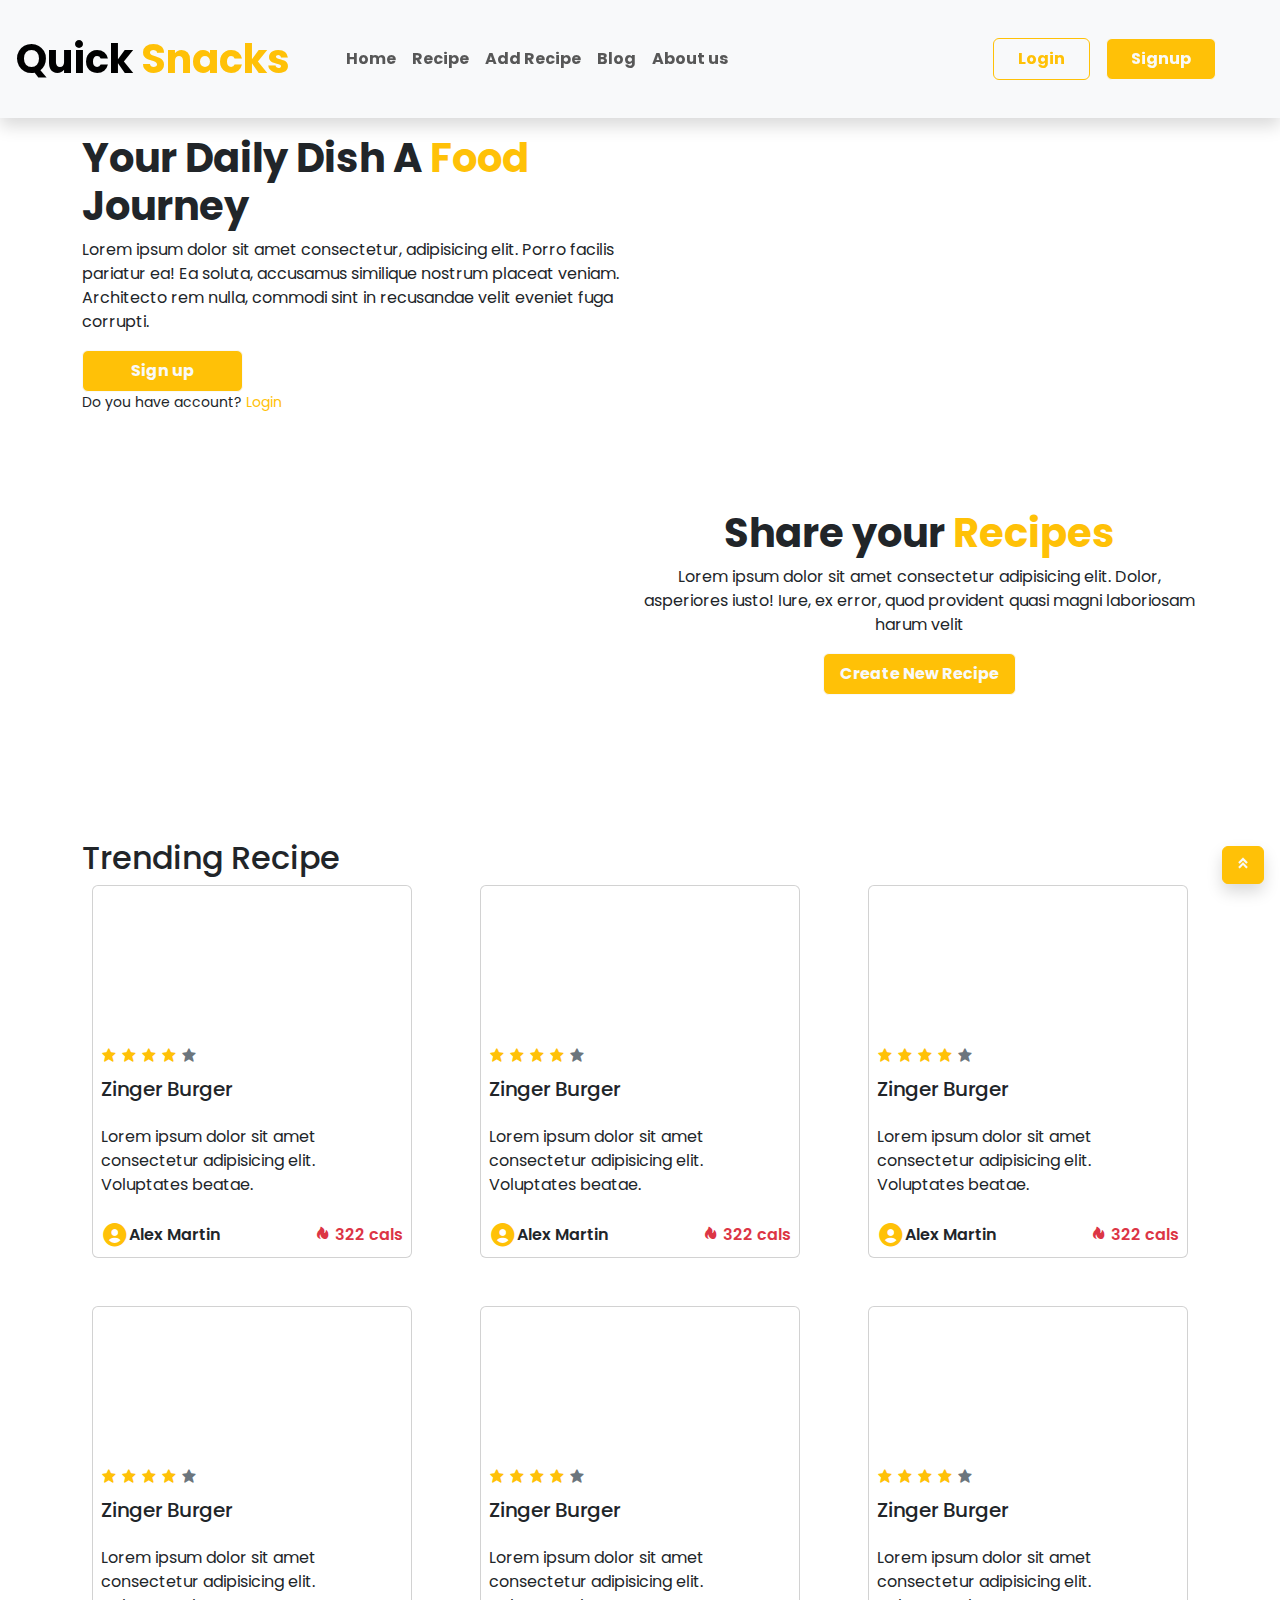
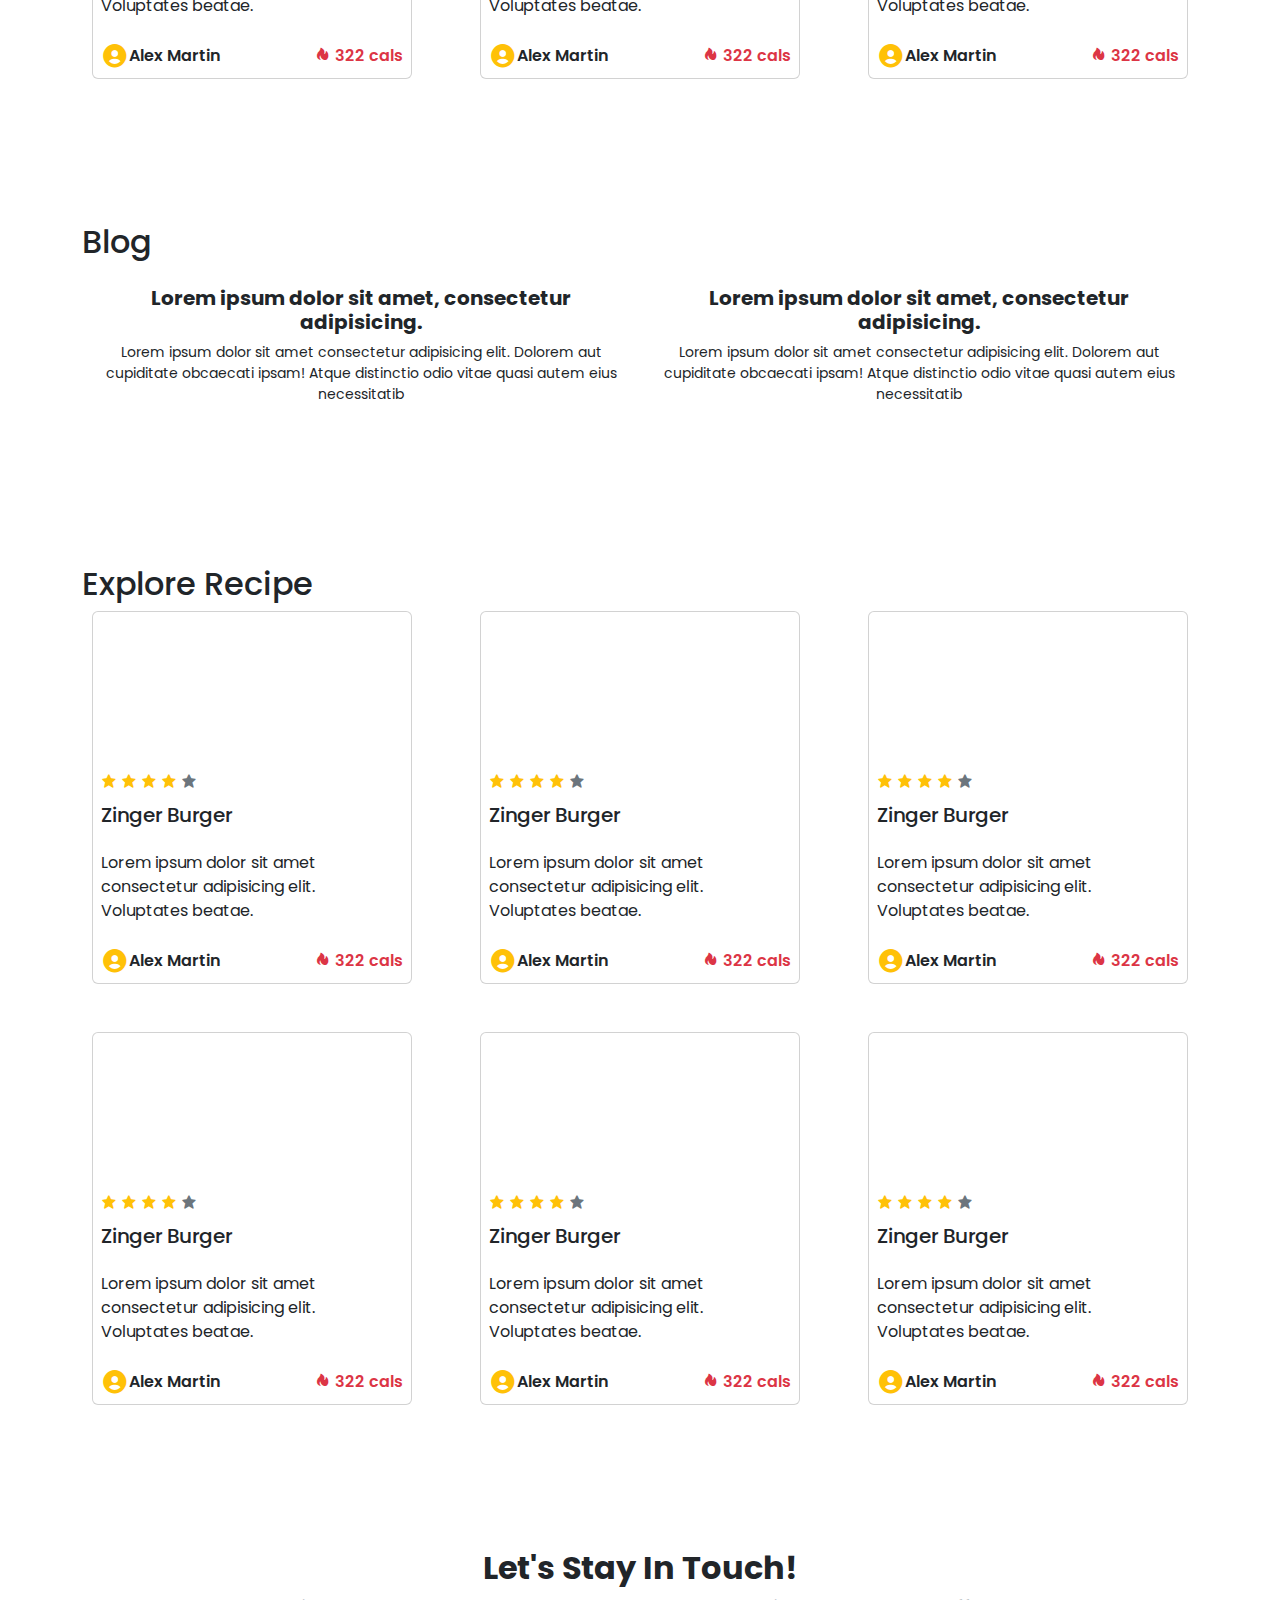
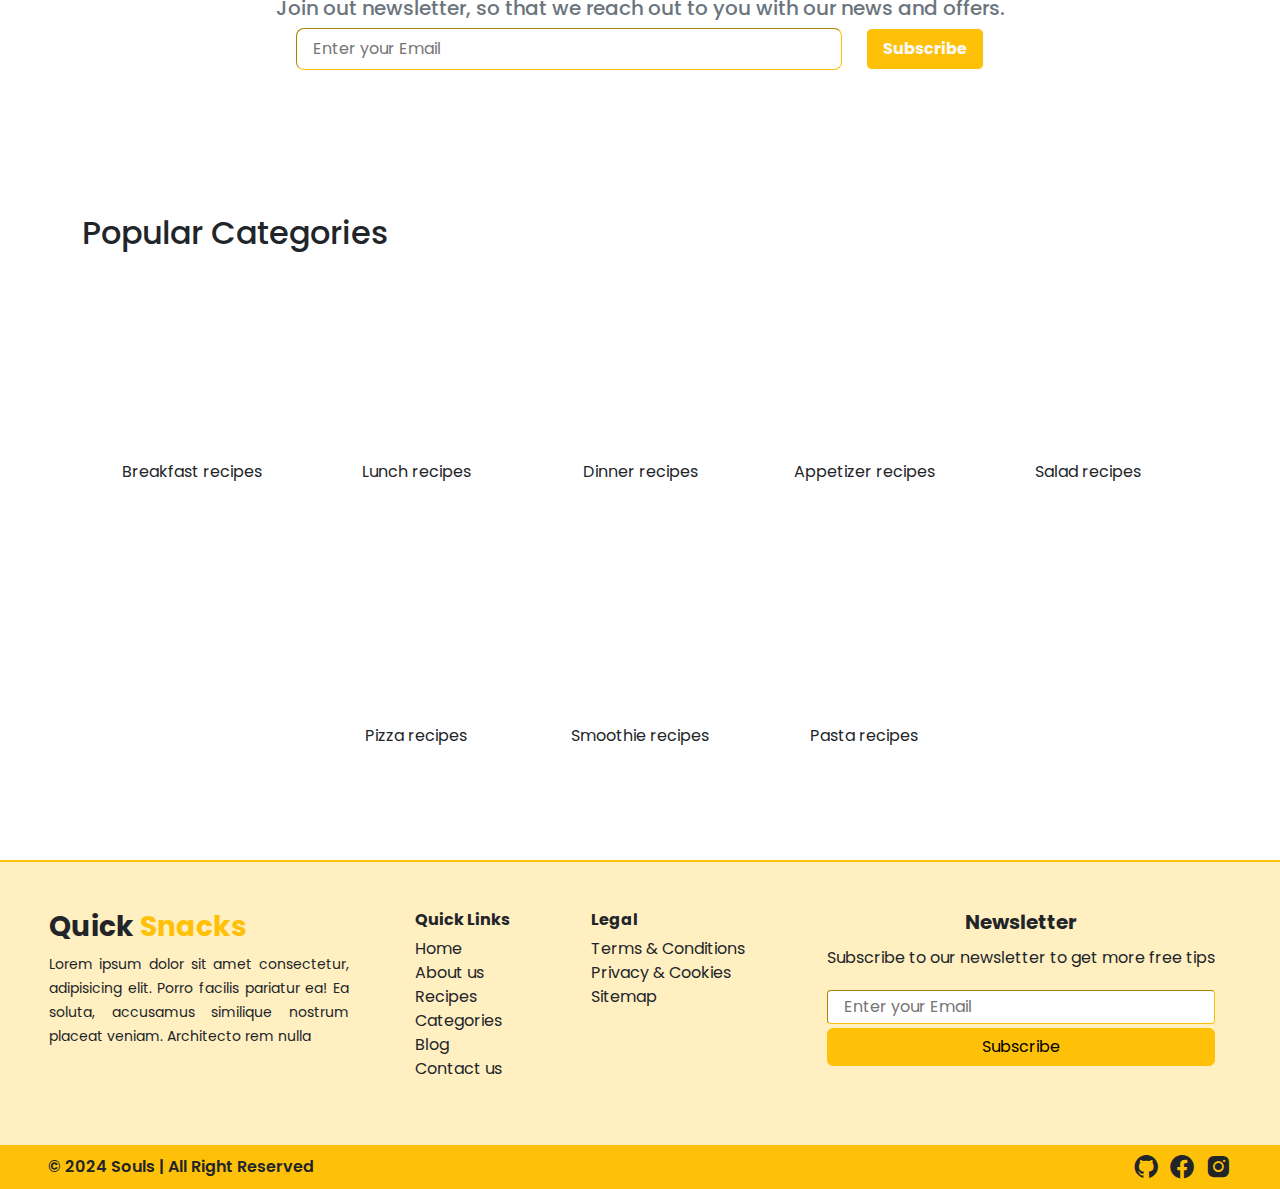
==== index.html @ aa9d7172 "Add files via upload" ====
<!DOCTYPE html>
<html lang="en">

<head>
    <meta charset="UTF-8">
    <meta name="viewport" content="width=device-width, initial-scale=1.0">
    <title>Quick Snacks</title>
    <link rel="stylesheet" href="https://cdn.jsdelivr.net/npm/bootstrap@5.3.3/dist/css/bootstrap.min.css">
    <link href='https://unpkg.com/boxicons@2.1.4/css/boxicons.min.css' rel='stylesheet'>
    <link rel="stylesheet" href="style.css">
</head>

<body>
    <!-- !------------------Navbar Start--------------------->
    <nav class="navbar navbar-expand-lg position-sticky top-0 bg-light z-1 shadow">
        <div class="container-fluid p-3">
            <button class="navbar-toggler" type="button" data-bs-toggle="collapse" data-bs-target="#navbarNav"
                aria-controls="navbarNav" aria-expanded="false" aria-label="Toggle navigation">
                <span class="navbar-toggler-icon"></span>
            </button>
            <a class="navbar-brand m-auto fw-bold fs-1" href="#">Quick <span class="text-warning">Snacks</span></a>
            <div class="collapse navbar-collapse justify-content-between px-5" id="navbarNav">
                <ul class="navbar-nav text-center">
                    <li class="nav-item">
                        <a class="nav-link fw-bold" aria-current="page" href="#">Home</a>
                    </li>
                    <li class="nav-item">
                        <a class="nav-link fw-bold" href="#">Recipe</a>
                    </li>
                    <li class="nav-item">
                        <a class="nav-link fw-bold" href="#">Add Recipe</a>
                    </li>
                    <li class="nav-item">
                        <a class="nav-link fw-bold" href="#">Blog</a>
                    </li>
                    <li class="nav-item">
                        <a class="nav-link fw-bold" href="#">About us</a>
                    </li>
                </ul>
                <div class="in-btn d-flex gap-3 justify-content-center">
                    <a class="nav-link" aria-disabled="true">
                        <button class="btn btn-light btn-outline-warning fw-bold px-4 py-2">Login</button>
                    </a>
                    <a class="nav-link" aria-disabled="true">
                        <button class="btn btn-warning btn-outline-light fw-bold px-4 py-2">Signup</button>
                    </a>
                </div>
            </div>
        </div>
    </nav>
    <!-- !------------------Navbar End--------------------->
    <!-- !------------------Section1 Start--------------------->
    <div class="container w-100 d-flex flex-wrap align-items-center justify-content-center my-3">
        <div class="sec w-50 d-flex flex-column">
            <h1 class="fw-bold">Your Daily Dish A <span class="text-warning">Food</span> Journey</h1>
            <p>Lorem ipsum dolor sit amet consectetur, adipisicing elit. Porro facilis pariatur ea! Ea soluta, accusamus
                similique nostrum placeat veniam. Architecto rem nulla, commodi sint in recusandae velit eveniet fuga
                corrupti.</p>
            <div class="in-btn">
                <button class="btn btn-warning btn-outline-light fw-bold px-5 py-2">Sign up</button>
                <small class="d-block">Do you have account? <a href="#"
                        class="text-warning text-decoration-none">Login</a></small>
            </div>
        </div>

        <div class="sec w-50 d-flex justify-content-center align-items-center p-3 overflow-hidden">
            <img class="w-100 pizza"
                src="images/pizza.png"
                alt="">
            <img src="images/blob.png" class="blob position-absolute z-n1 w-100 end-0" alt="">
        </div>
    </div>
    <!-- !------------------Section1 End--------------------->
    <!-- !------------------Section2 Start--------------------->
    <div class="container w-100 d-flex flex-wrap align-items-center justify-content-center my-5 py-5">
        <div class="sec w-50 d-flex justify-content-center align-items-center overflow-hidden">
            <img class="w-75" src="images/camera capture.avif" alt="">
        </div>
        <div class="sec w-50 d-flex flex-column align-items-center">
            <h1 class="fw-bold">Share your <span class="text-warning">Recipes</span></h1>
            <p class="text-center">Lorem ipsum dolor sit amet consectetur adipisicing elit. Dolor, asperiores iusto!
                Iure, ex error, quod provident quasi magni laboriosam harum velit</p>
            <div class="in-btn">
                <button class="btn btn-warning btn-outline-light fw-bold px-3 py-2">Create New Recipe</button>
            </div>
        </div>
    </div>
    <!-- !------------------Section2 End--------------------->
    <!-- !------------------Section3 Start--------------------->
    <div class="container my-5 py-5">
        <h2>Trending Recipe</h2>
        <div class="card-container w-100 d-flex flex-wrap align-items-center justify-content-around gap-5">
            <!-- ?------------------Card 1--------------------->
            <div class="card">
                <div class="card-img h-50 overflow-hidden d-flex">
                    <img class="w-100 object-fit-cover"
                        src="https://images.squarespace-cdn.com/content/v1/5ec1febb58a4890157c8fbeb/19ebb9ed-4862-46e1-9f7c-4e5876730227/Beetroot-Burger.jpg"
                        alt="">
                </div>
                <div class="card-rating px-2">
                    <i class='bx bxs-star text-warning'></i>
                    <i class='bx bxs-star text-warning'></i>
                    <i class='bx bxs-star text-warning'></i>
                    <i class='bx bxs-star text-warning'></i>
                    <i class='bx bxs-star text-secondary'></i>
                </div>
                <div class="card-title p-2">
                    <h5>Zinger Burger</h5>
                </div>
                <div class="card-description px-2">
                    <p>Lorem ipsum dolor sit amet consectetur adipisicing elit. Voluptates beatae.</p>
                </div>
                <div class="card-master w-100 d-flex justify-content-between align-items-center p-2">
                    <div class="pfp-name d-flex align-items-center fw-semibold">
                        <i class='bx bxs-user-circle fs-3 text-warning'></i>
                        Alex Martin
                    </div>
                    <div class="calories text-danger fw-semibold">
                        <i class='bx bxs-hot'></i>
                        322 cals
                    </div>
                </div>
            </div>
            <!-- ?------------------Card 2--------------------->
            <div class="card">
                <div class="card-img h-50 overflow-hidden d-flex">
                    <img class="w-100 object-fit-cover"
                        src="https://images.squarespace-cdn.com/content/v1/5ec1febb58a4890157c8fbeb/19ebb9ed-4862-46e1-9f7c-4e5876730227/Beetroot-Burger.jpg"
                        alt="">
                </div>
                <div class="card-rating px-2">
                    <i class='bx bxs-star text-warning'></i>
                    <i class='bx bxs-star text-warning'></i>
                    <i class='bx bxs-star text-warning'></i>
                    <i class='bx bxs-star text-warning'></i>
                    <i class='bx bxs-star text-secondary'></i>
                </div>
                <div class="card-title p-2">
                    <h5>Zinger Burger</h5>
                </div>
                <div class="card-description px-2">
                    <p>Lorem ipsum dolor sit amet consectetur adipisicing elit. Voluptates beatae.</p>
                </div>
                <div class="card-master w-100 d-flex justify-content-between align-items-center p-2">
                    <div class="pfp-name d-flex align-items-center fw-semibold">
                        <i class='bx bxs-user-circle fs-3 text-warning'></i>
                        Alex Martin
                    </div>
                    <div class="calories text-danger fw-semibold">
                        <i class='bx bxs-hot'></i>
                        322 cals
                    </div>
                </div>
            </div>
            <!-- ?------------------Card 3--------------------->
            <div class="card">
                <div class="card-img h-50 overflow-hidden d-flex">
                    <img class="w-100 object-fit-cover"
                        src="https://images.squarespace-cdn.com/content/v1/5ec1febb58a4890157c8fbeb/19ebb9ed-4862-46e1-9f7c-4e5876730227/Beetroot-Burger.jpg"
                        alt="">
                </div>
                <div class="card-rating px-2">
                    <i class='bx bxs-star text-warning'></i>
                    <i class='bx bxs-star text-warning'></i>
                    <i class='bx bxs-star text-warning'></i>
                    <i class='bx bxs-star text-warning'></i>
                    <i class='bx bxs-star text-secondary'></i>
                </div>
                <div class="card-title p-2">
                    <h5>Zinger Burger</h5>
                </div>
                <div class="card-description px-2">
                    <p>Lorem ipsum dolor sit amet consectetur adipisicing elit. Voluptates beatae.</p>
                </div>
                <div class="card-master w-100 d-flex justify-content-between align-items-center p-2">
                    <div class="pfp-name d-flex align-items-center fw-semibold">
                        <i class='bx bxs-user-circle fs-3 text-warning'></i>
                        Alex Martin
                    </div>
                    <div class="calories text-danger fw-semibold">
                        <i class='bx bxs-hot'></i>
                        322 cals
                    </div>
                </div>
            </div>
            <!-- ?------------------Card 4--------------------->
            <div class="card">
                <div class="card-img h-50 overflow-hidden d-flex">
                    <img class="w-100 object-fit-cover"
                        src="https://images.squarespace-cdn.com/content/v1/5ec1febb58a4890157c8fbeb/19ebb9ed-4862-46e1-9f7c-4e5876730227/Beetroot-Burger.jpg"
                        alt="">
                </div>
                <div class="card-rating px-2">
                    <i class='bx bxs-star text-warning'></i>
                    <i class='bx bxs-star text-warning'></i>
                    <i class='bx bxs-star text-warning'></i>
                    <i class='bx bxs-star text-warning'></i>
                    <i class='bx bxs-star text-secondary'></i>
                </div>
                <div class="card-title p-2">
                    <h5>Zinger Burger</h5>
                </div>
                <div class="card-description px-2">
                    <p>Lorem ipsum dolor sit amet consectetur adipisicing elit. Voluptates beatae.</p>
                </div>
                <div class="card-master w-100 d-flex justify-content-between align-items-center p-2">
                    <div class="pfp-name d-flex align-items-center fw-semibold">
                        <i class='bx bxs-user-circle fs-3 text-warning'></i>
                        Alex Martin
                    </div>
                    <div class="calories text-danger fw-semibold">
                        <i class='bx bxs-hot'></i>
                        322 cals
                    </div>
                </div>
            </div>
            <!-- ?------------------Card 5--------------------->
            <div class="card">
                <div class="card-img h-50 overflow-hidden d-flex">
                    <img class="w-100 object-fit-cover"
                        src="https://images.squarespace-cdn.com/content/v1/5ec1febb58a4890157c8fbeb/19ebb9ed-4862-46e1-9f7c-4e5876730227/Beetroot-Burger.jpg"
                        alt="">
                </div>
                <div class="card-rating px-2">
                    <i class='bx bxs-star text-warning'></i>
                    <i class='bx bxs-star text-warning'></i>
                    <i class='bx bxs-star text-warning'></i>
                    <i class='bx bxs-star text-warning'></i>
                    <i class='bx bxs-star text-secondary'></i>
                </div>
                <div class="card-title p-2">
                    <h5>Zinger Burger</h5>
                </div>
                <div class="card-description px-2">
                    <p>Lorem ipsum dolor sit amet consectetur adipisicing elit. Voluptates beatae.</p>
                </div>
                <div class="card-master w-100 d-flex justify-content-between align-items-center p-2">
                    <div class="pfp-name d-flex align-items-center fw-semibold">
                        <i class='bx bxs-user-circle fs-3 text-warning'></i>
                        Alex Martin
                    </div>
                    <div class="calories text-danger fw-semibold">
                        <i class='bx bxs-hot'></i>
                        322 cals
                    </div>
                </div>
            </div>
            <!-- ?------------------Card 6--------------------->
            <div class="card">
                <div class="card-img h-50 overflow-hidden d-flex">
                    <img class="w-100 object-fit-cover"
                        src="https://images.squarespace-cdn.com/content/v1/5ec1febb58a4890157c8fbeb/19ebb9ed-4862-46e1-9f7c-4e5876730227/Beetroot-Burger.jpg"
                        alt="">
                </div>
                <div class="card-rating px-2">
                    <i class='bx bxs-star text-warning'></i>
                    <i class='bx bxs-star text-warning'></i>
                    <i class='bx bxs-star text-warning'></i>
                    <i class='bx bxs-star text-warning'></i>
                    <i class='bx bxs-star text-secondary'></i>
                </div>
                <div class="card-title p-2">
                    <h5>Zinger Burger</h5>
                </div>
                <div class="card-description px-2">
                    <p>Lorem ipsum dolor sit amet consectetur adipisicing elit. Voluptates beatae.</p>
                </div>
                <div class="card-master w-100 d-flex justify-content-between align-items-center p-2">
                    <div class="pfp-name d-flex align-items-center fw-semibold">
                        <i class='bx bxs-user-circle fs-3 text-warning'></i>
                        Alex Martin
                    </div>
                    <div class="calories text-danger fw-semibold">
                        <i class='bx bxs-hot'></i>
                        322 cals
                    </div>
                </div>
            </div>
        </div>
    </div>
    <!-- !------------------Section3 End--------------------->
    <!-- !------------------Section4 Start--------------------->
    <div class="container my-5 py-5">
        <h2>Blog</h2>
        <div class="w-100 d-flex flex-wrap align-items-center justify-content-center">
            <div class="sec w-50 d-flex justify-content-center p-3 align-items-center flex-column">
                <img class="w-100 rounded-3"
                    src="https://img.freepik.com/free-photo/top-view-arrangement-with-food-wooden-background_23-2148308806.jpg"
                    alt="">
                <h5 class="fw-bold text-center">Lorem ipsum dolor sit amet, consectetur adipisicing.</h5>
                <small class="text-center">Lorem ipsum dolor sit amet consectetur adipisicing elit. Dolorem aut
                    cupiditate obcaecati
                    ipsam! Atque distinctio odio vitae quasi autem eius necessitatib</small>
            </div>

            <div class="sec w-50 d-flex justify-content-center p-3 align-items-center flex-column">
                <img class="w-100 rounded-3"
                    src="https://t4.ftcdn.net/jpg/06/25/16/63/360_F_625166313_eh9LfdUO4WHUdcS7OOXco1zjR5JZNWz2.jpg"
                    alt="">
                <h5 class="fw-bold text-center">Lorem ipsum dolor sit amet, consectetur adipisicing.</h5>
                <small class="text-center">Lorem ipsum dolor sit amet consectetur adipisicing elit. Dolorem aut
                    cupiditate obcaecati
                    ipsam! Atque distinctio odio vitae quasi autem eius necessitatib</small>
            </div>
        </div>
    </div>
    <!-- !------------------Section4 End--------------------->
    <!-- !------------------Section5 Start--------------------->
    <div class="container my-5 py-5">
        <h2>Explore Recipe</h2>
        <div class="card-container w-100 d-flex flex-wrap align-items-center justify-content-around gap-5">
            <!-- ?------------------Card 1--------------------->
            <div class="card">
                <div class="card-img h-50 overflow-hidden d-flex">
                    <img class="w-100 object-fit-cover"
                        src="https://images.squarespace-cdn.com/content/v1/5ec1febb58a4890157c8fbeb/19ebb9ed-4862-46e1-9f7c-4e5876730227/Beetroot-Burger.jpg"
                        alt="">
                </div>
                <div class="card-rating px-2">
                    <i class='bx bxs-star text-warning'></i>
                    <i class='bx bxs-star text-warning'></i>
                    <i class='bx bxs-star text-warning'></i>
                    <i class='bx bxs-star text-warning'></i>
                    <i class='bx bxs-star text-secondary'></i>
                </div>
                <div class="card-title p-2">
                    <h5>Zinger Burger</h5>
                </div>
                <div class="card-description px-2">
                    <p>Lorem ipsum dolor sit amet consectetur adipisicing elit. Voluptates beatae.</p>
                </div>
                <div class="card-master w-100 d-flex justify-content-between align-items-center p-2">
                    <div class="pfp-name d-flex align-items-center fw-semibold">
                        <i class='bx bxs-user-circle fs-3 text-warning'></i>
                        Alex Martin
                    </div>
                    <div class="calories text-danger fw-semibold">
                        <i class='bx bxs-hot'></i>
                        322 cals
                    </div>
                </div>
            </div>
            <!-- ?------------------Card 2--------------------->
            <div class="card">
                <div class="card-img h-50 overflow-hidden d-flex">
                    <img class="w-100 object-fit-cover"
                        src="https://images.squarespace-cdn.com/content/v1/5ec1febb58a4890157c8fbeb/19ebb9ed-4862-46e1-9f7c-4e5876730227/Beetroot-Burger.jpg"
                        alt="">
                </div>
                <div class="card-rating px-2">
                    <i class='bx bxs-star text-warning'></i>
                    <i class='bx bxs-star text-warning'></i>
                    <i class='bx bxs-star text-warning'></i>
                    <i class='bx bxs-star text-warning'></i>
                    <i class='bx bxs-star text-secondary'></i>
                </div>
                <div class="card-title p-2">
                    <h5>Zinger Burger</h5>
                </div>
                <div class="card-description px-2">
                    <p>Lorem ipsum dolor sit amet consectetur adipisicing elit. Voluptates beatae.</p>
                </div>
                <div class="card-master w-100 d-flex justify-content-between align-items-center p-2">
                    <div class="pfp-name d-flex align-items-center fw-semibold">
                        <i class='bx bxs-user-circle fs-3 text-warning'></i>
                        Alex Martin
                    </div>
                    <div class="calories text-danger fw-semibold">
                        <i class='bx bxs-hot'></i>
                        322 cals
                    </div>
                </div>
            </div>
            <!-- ?------------------Card 3--------------------->
            <div class="card">
                <div class="card-img h-50 overflow-hidden d-flex">
                    <img class="w-100 object-fit-cover"
                        src="https://images.squarespace-cdn.com/content/v1/5ec1febb58a4890157c8fbeb/19ebb9ed-4862-46e1-9f7c-4e5876730227/Beetroot-Burger.jpg"
                        alt="">
                </div>
                <div class="card-rating px-2">
                    <i class='bx bxs-star text-warning'></i>
                    <i class='bx bxs-star text-warning'></i>
                    <i class='bx bxs-star text-warning'></i>
                    <i class='bx bxs-star text-warning'></i>
                    <i class='bx bxs-star text-secondary'></i>
                </div>
                <div class="card-title p-2">
                    <h5>Zinger Burger</h5>
                </div>
                <div class="card-description px-2">
                    <p>Lorem ipsum dolor sit amet consectetur adipisicing elit. Voluptates beatae.</p>
                </div>
                <div class="card-master w-100 d-flex justify-content-between align-items-center p-2">
                    <div class="pfp-name d-flex align-items-center fw-semibold">
                        <i class='bx bxs-user-circle fs-3 text-warning'></i>
                        Alex Martin
                    </div>
                    <div class="calories text-danger fw-semibold">
                        <i class='bx bxs-hot'></i>
                        322 cals
                    </div>
                </div>
            </div>
            <!-- ?------------------Card 4--------------------->
            <div class="card">
                <div class="card-img h-50 overflow-hidden d-flex">
                    <img class="w-100 object-fit-cover"
                        src="https://images.squarespace-cdn.com/content/v1/5ec1febb58a4890157c8fbeb/19ebb9ed-4862-46e1-9f7c-4e5876730227/Beetroot-Burger.jpg"
                        alt="">
                </div>
                <div class="card-rating px-2">
                    <i class='bx bxs-star text-warning'></i>
                    <i class='bx bxs-star text-warning'></i>
                    <i class='bx bxs-star text-warning'></i>
                    <i class='bx bxs-star text-warning'></i>
                    <i class='bx bxs-star text-secondary'></i>
                </div>
                <div class="card-title p-2">
                    <h5>Zinger Burger</h5>
                </div>
                <div class="card-description px-2">
                    <p>Lorem ipsum dolor sit amet consectetur adipisicing elit. Voluptates beatae.</p>
                </div>
                <div class="card-master w-100 d-flex justify-content-between align-items-center p-2">
                    <div class="pfp-name d-flex align-items-center fw-semibold">
                        <i class='bx bxs-user-circle fs-3 text-warning'></i>
                        Alex Martin
                    </div>
                    <div class="calories text-danger fw-semibold">
                        <i class='bx bxs-hot'></i>
                        322 cals
                    </div>
                </div>
            </div>
            <!-- ?------------------Card 5--------------------->
            <div class="card">
                <div class="card-img h-50 overflow-hidden d-flex">
                    <img class="w-100 object-fit-cover"
                        src="https://images.squarespace-cdn.com/content/v1/5ec1febb58a4890157c8fbeb/19ebb9ed-4862-46e1-9f7c-4e5876730227/Beetroot-Burger.jpg"
                        alt="">
                </div>
                <div class="card-rating px-2">
                    <i class='bx bxs-star text-warning'></i>
                    <i class='bx bxs-star text-warning'></i>
                    <i class='bx bxs-star text-warning'></i>
                    <i class='bx bxs-star text-warning'></i>
                    <i class='bx bxs-star text-secondary'></i>
                </div>
                <div class="card-title p-2">
                    <h5>Zinger Burger</h5>
                </div>
                <div class="card-description px-2">
                    <p>Lorem ipsum dolor sit amet consectetur adipisicing elit. Voluptates beatae.</p>
                </div>
                <div class="card-master w-100 d-flex justify-content-between align-items-center p-2">
                    <div class="pfp-name d-flex align-items-center fw-semibold">
                        <i class='bx bxs-user-circle fs-3 text-warning'></i>
                        Alex Martin
                    </div>
                    <div class="calories text-danger fw-semibold fw-semibold">
                        <i class='bx bxs-hot'></i>
                        322 cals
                    </div>
                </div>
            </div>
            <!-- ?------------------Card 6--------------------->
            <div class="card">
                <div class="card-img h-50 overflow-hidden d-flex">
                    <img class="w-100 object-fit-cover"
                        src="https://images.squarespace-cdn.com/content/v1/5ec1febb58a4890157c8fbeb/19ebb9ed-4862-46e1-9f7c-4e5876730227/Beetroot-Burger.jpg"
                        alt="">
                </div>
                <div class="card-rating px-2">
                    <i class='bx bxs-star text-warning'></i>
                    <i class='bx bxs-star text-warning'></i>
                    <i class='bx bxs-star text-warning'></i>
                    <i class='bx bxs-star text-warning'></i>
                    <i class='bx bxs-star text-secondary'></i>
                </div>
                <div class="card-title p-2">
                    <h5>Zinger Burger</h5>
                </div>
                <div class="card-description px-2">
                    <p>Lorem ipsum dolor sit amet consectetur adipisicing elit. Voluptates beatae.</p>
                </div>
                <div class="card-master w-100 d-flex justify-content-between align-items-center p-2">
                    <div class="pfp-name d-flex align-items-center fw-semibold fw-semibold">
                        <i class='bx bxs-user-circle fs-3 text-warning text-warning'></i>
                        Alex Martin
                    </div>
                    <div class="calories text-danger fw-semibold">
                        <i class='bx bxs-hot'></i>
                        322 cals
                    </div>
                </div>
            </div>
        </div>
    </div>
    <!-- !------------------Section5 End--------------------->
    <!-- !------------------Section6 Start--------------------->
    <div class="container d-flex flex-column align-items-center my-5 py-5">
        <h2 class="fw-bold">Let's Stay In Touch!</h2>
        <h5 class="text-secondary text-center">Join out newsletter, so that we reach out to you with our news and offers.</h5>
        <form action="" class="container d-flex w-100 justify-content-center gap-4">
            <input class="w-50 btn-outline-secondary px-3 border-warning border-1 rounded-3" type="text"
                placeholder="Enter your Email">
            <button class="btn btn-warning btn-outline-light fw-bold px-3 py-2">Subscribe</button>
        </form>

    </div>
    <!-- !------------------Section6 End--------------------->
    <!-- !------------------Section7 Start--------------------->
    <div class="container my-5 py-5">
        <h2>Popular Categories</h2>
        <div class="categories w-100 d-flex flex-wrap justify-content-center gap-4">
            <div class="category-body d-flex flex-column align-items-center">
                <div class="category-img"><img
                        src="https://images.rawpixel.com/image_png_social_square/cHJpdmF0ZS9sci9pbWFnZXMvd2Vic2l0ZS8yMDI0LTA4L3Jhd3BpeGVsb2ZmaWNlM19wcm9mZXNzaW9uYWxfZm9vZF9waG90b2dyYXBoeV9vZl9hX3NocmltcF9wb2tlX18zYWQ0MWVmOS1lYTkwLTQ4M2QtOThlMy1iMTYxMWU1ZWQwYTMucG5n.png"
                        class="w-100" alt=""></div>
                <div class="category-txt">
                    <p>Breakfast recipes</p>
                </div>
            </div>
            <div class="category-body d-flex flex-column align-items-center">
                <div class="category-img"><img
                        src="https://images.rawpixel.com/image_png_social_square/cHJpdmF0ZS9sci9pbWFnZXMvd2Vic2l0ZS8yMDI0LTA4L2xhdXJhc3RlZmFubzI2Nl9yZWFsX3Bob3RvX29mX2NoaWNrZW5fdGlra2FfbWFzYWxhX3RvcF92aWV3X2lzb19jYTczNmU2NS0wY2Q0LTQ5MjEtODdhNC0zY2M4OWU1ZjdjOGYucG5n.png"
                        class="w-100" alt=""></div>
                <div class="category-txt">
                    <p>Lunch recipes</p>
                </div>
            </div>
            <div class="category-body d-flex flex-column align-items-center">
                <div class="category-img"><img
                        src="https://images.rawpixel.com/image_png_social_square/cHJpdmF0ZS9sci9pbWFnZXMvd2Vic2l0ZS8yMDI0LTA4L2Rlc2lnbndpdGhtZTA5X2ZsYXRfbGF5X29uZV9zaW5nbGVfcGhvdG9ncmFwaHlfb2ZfYV9yZWFsaXN0aWNfdF9iZjM1MGNlMS1hNjdlLTRjMDUtOGZlZS1kYWM0M2E4ZDAwODYucG5n.png"
                        class="w-100" alt=""></div>
                <div class="category-txt">
                    <p>Dinner recipes</p>
                </div>
            </div>
            <div class="category-body d-flex flex-column align-items-center">
                <div class="category-img"><img
                        src="https://images.rawpixel.com/image_png_social_square/cHJpdmF0ZS9sci9pbWFnZXMvd2Vic2l0ZS8yMDI0LTEwL3Jhd3BpeGVsX29mZmljZV8yOV92aWJyYW50X3dhdGVyY29sb3JfaWxsdXN0cmF0aW9uX29mX2FuX2lzb2xhdF81OGM1YjczNy0yZGNhLTQwNmMtYTVjZC00ZmIwZTdkODRmNzgucG5n.png"
                        class="w-100" alt=""></div>
                <div class="category-txt">
                    <p>Appetizer recipes</p>
                </div>
            </div>
            <div class="category-body d-flex flex-column align-items-center">
                <div class="category-img"><img
                        src="https://images.rawpixel.com/image_png_social_square/czNmcy1wcml2YXRlL3Jhd3BpeGVsX2ltYWdlcy93ZWJzaXRlX2NvbnRlbnQvbHIvcGYtczg3LW1uLTI1LTAxLnBuZw.png"
                        class="w-100" alt=""></div>
                <div class="category-txt">
                    <p>Salad recipes</p>
                </div>
            </div>
            <div class="category-body d-flex flex-column align-items-center">
                <div class="category-img"><img
                        src="https://images.rawpixel.com/image_png_social_square/cHJpdmF0ZS9sci9pbWFnZXMvd2Vic2l0ZS8yMDI0LTExL3Jhd3BpeGVsX29mZmljZV8yOV92aWJyYW50X3dhdGVyY29sb3JfaWxsdXN0cmF0aW9uX29mX2FuX2lzb2xhdF80Nzg1OTQ3Zi1kMTY1LTQ2MjktYjIxOS0wZmFjNjYxMzlhZGQucG5n.png"
                        class="w-100" alt=""></div>
                <div class="category-txt">
                    <p>Pizza recipes</p>
                </div>
            </div>
            <div class="category-body d-flex flex-column align-items-center">
                <div class="category-img"><img
                        src="https://images.rawpixel.com/image_png_social_square/cHJpdmF0ZS9sci9pbWFnZXMvd2Vic2l0ZS8yMDI0LTExL3Jhd3BpeGVsb2ZmaWNlMl9wcm9mZXNzaW9uYWxfZm9vZF9waG90b2dyYXBoeV9vZl9hbl9pc29sYXRlZF90aF85NWY4Zjc2My01YTg1LTQwOTgtODM4Ni0yZDBmMjY2YTIyNTcucG5n.png"
                        class="w-100" alt=""></div>
                <div class="category-txt">
                    <p>Smoothie recipes</p>
                </div>
            </div>
            <div class="category-body d-flex flex-column align-items-center">
                <div class="category-img"><img
                        src="https://images.rawpixel.com/image_png_social_square/cHJpdmF0ZS9sci9pbWFnZXMvd2Vic2l0ZS8yMDI0LTEwL3Jhd3BpeGVsb2ZmaWNlNl9waG90b19vZl9hX3lpX21laW5fb25fZGlzaF9pc29sYXRlZF9vbl9hX3doaXRlX185ZjczNjYxOS03NDNiLTQ5NzktODNmMi1jMTdhNzYyNzYwNTkucG5n.png"
                        class="w-100" alt=""></div>
                <div class="category-txt">
                    <p>Pasta recipes</p>
                </div>
            </div>
        </div>
    </div>
    <!-- !------------------Section7 End--------------------->
    <!-- !------------------Footer Start--------------------->
    <footer
        class="w-100 bg-warning bg-opacity-25 border-warning border-top border-2 d-flex flex-wrap justify-content-around gap-5 p-5">
        <div class="footer-sec d-flex flex-column">
            <h3 class="fw-bold">Quick <span class="text-warning">Snacks</span></h3>
            <p class="footer-p-tag"><small>Lorem ipsum dolor sit amet consectetur, adipisicing elit. Porro facilis
                    pariatur ea! Ea soluta, accusamus
                    similique nostrum placeat veniam. Architecto rem nulla</small></p>
        </div>
        <div class="footer-sec mx-3">
            <h6 class="fw-bold">Quick Links</h6>
            <ul class="list-unstyled">
                <li>Home</li>
                <li>About us</li>
                <li>Recipes</li>
                <li>Categories</li>
                <li>Blog</li>
                <li>Contact us</li>
            </ul>
        </div>
        <div class="footer-sec mx-3">
            <h6 class="fw-bold">Legal</h6>
            <ul class="list-unstyled">
                <li>Terms & Conditions</li>
                <li>Privacy & Cookies</li>
                <li>Sitemap</li>
            </ul>
        </div>
        <div class="footer-sec d-flex flex-column align-items-center mx-3 gap-1">
            <h5 class="fw-bold">Newsletter</h5>
            <p class="text-center">Subscribe to our newsletter to get more free tips</p>
            <input type="text" placeholder="Enter your Email" class="px-3 py-1 w-100 border-warning border-1 rounded-1">
            <button class="btn btn-warning w-100">Subscribe</button>
        </div>
    </footer>
    <div class="footer-copyright w-100 bg-warning d-flex justify-content-between align-items-center px-5 py-2">
        <div class="copyright fw-semibold">© 2024 Souls | All Right Reserved</div>
        <div class="copyright-links fs-3 text-dark d-flex gap-2">
            <i class='bx bxl-github'></i>
            <i class='bx bxl-facebook-circle'></i>
            <i class='bx bxl-instagram-alt'></i>
        </div>
    </div>
    <!-- !------------------Footer End--------------------->
    <!-- !------------------Top Btn Start--------------------->
    <div class="btn btn-warning position-fixed end-0 bottom-0 my-3 me-3 shadow">
        <a href="#" class="text-light">
            <i class='bx bxs-chevrons-up'></i>
        </a>
    </div>
    <!-- !------------------Top Btn End--------------------->
</body>
<script src="https://cdn.jsdelivr.net/npm/bootstrap@5.3.3/dist/js/bootstrap.bundle.min.js"></script>

</html>
---- style.css ----
@import url("https://fonts.googleapis.com/css2?family=Inter:ital,opsz,wght@0,14..32,100..900;1,14..32,100..900&family=Poppins:ital,wght@0,100;0,200;0,300;0,400;0,500;0,600;0,700;0,800;0,900;1,100;1,200;1,300;1,400;1,500;1,600;1,700;1,800;1,900&display=swap");
* {
  font-family: "Poppins", sans-serif;
  scroll-behavior: smooth;
}

.sec,
.blog-container {
  min-width: 320px !important;
}

.card {
  width: 320px;
  aspect-ratio: 1;
}

.category-img {
  width: 200px;
  aspect-ratio: 1;
}

.footer-p-tag {
  text-align: justify;
  min-width: 50px;
  max-width: 300px;
}

.blob{
    max-width: 450px !important;
}

.pizza{
    animation: rotate 10s linear infinite;
}

@keyframes rotate {
    0%{
        transform: rotate(360deg);
    }
    100%{
        transform: rotate(0deg);
    }
}
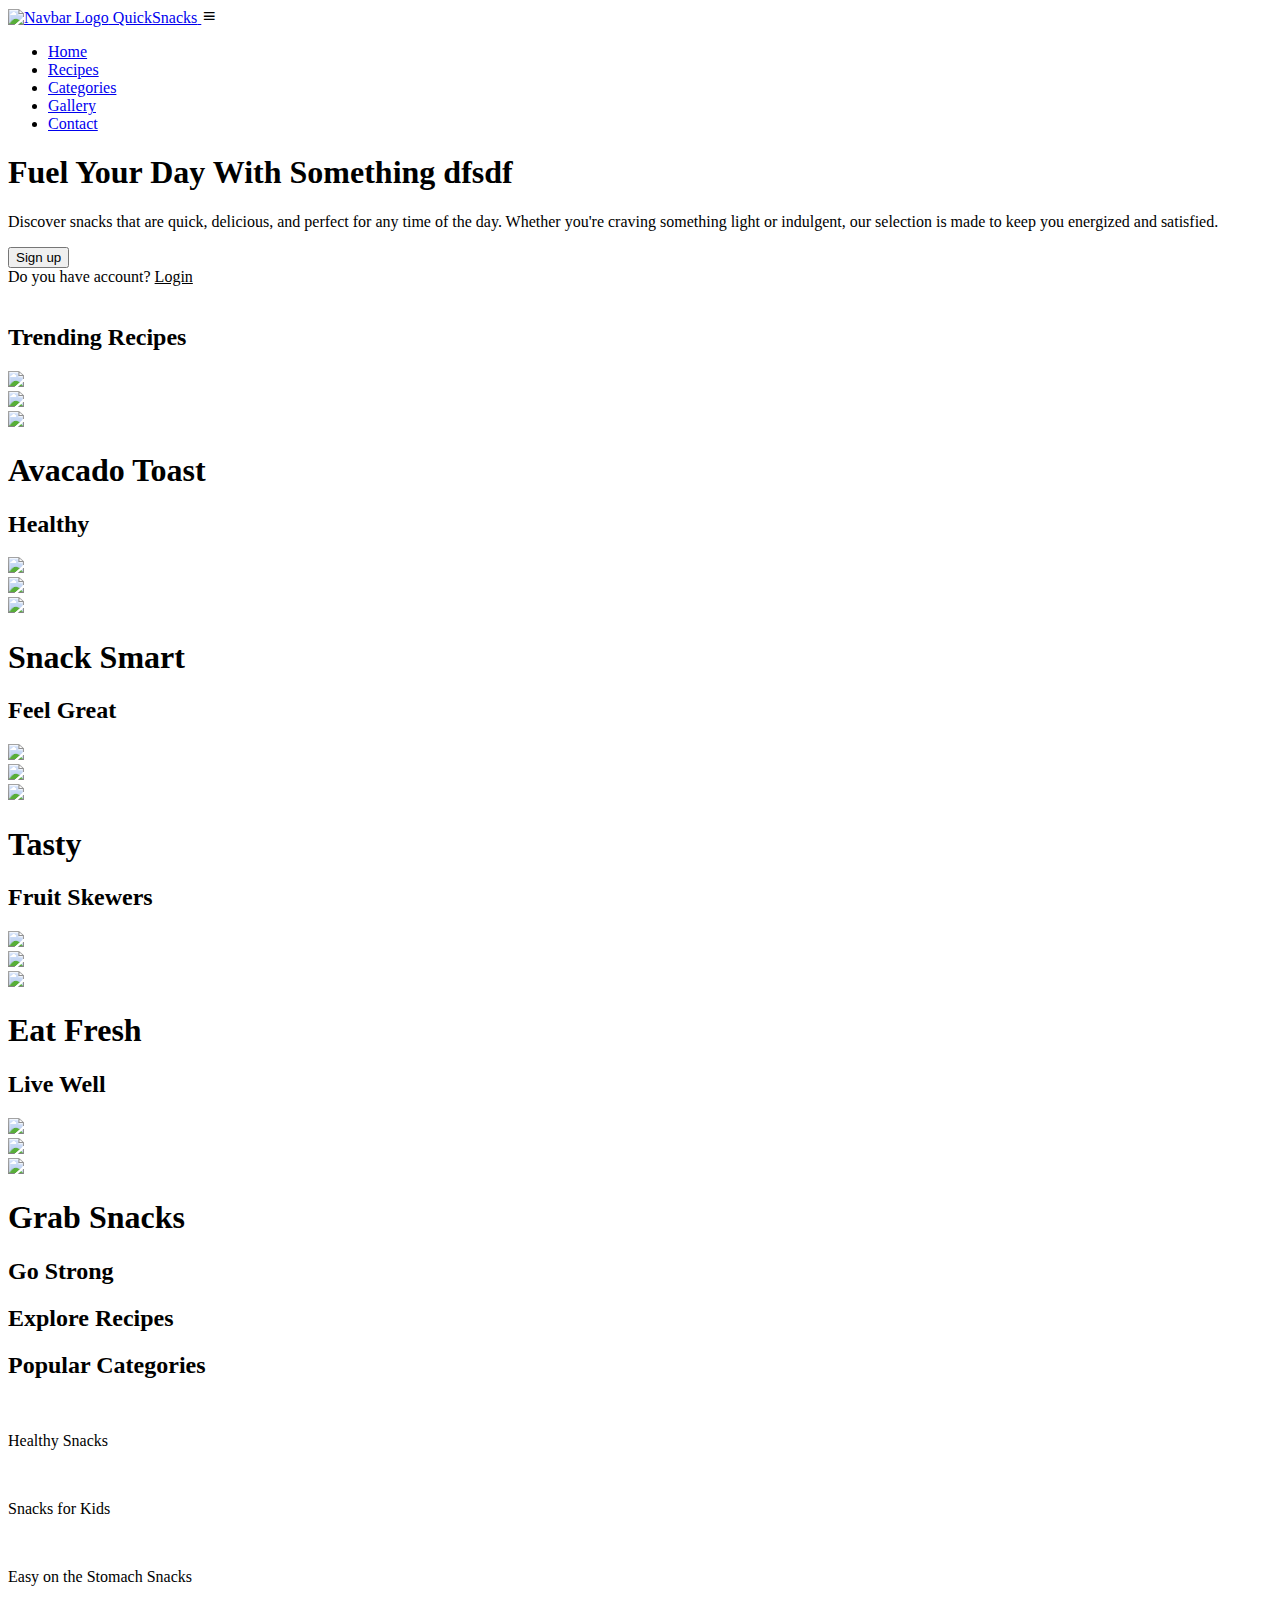
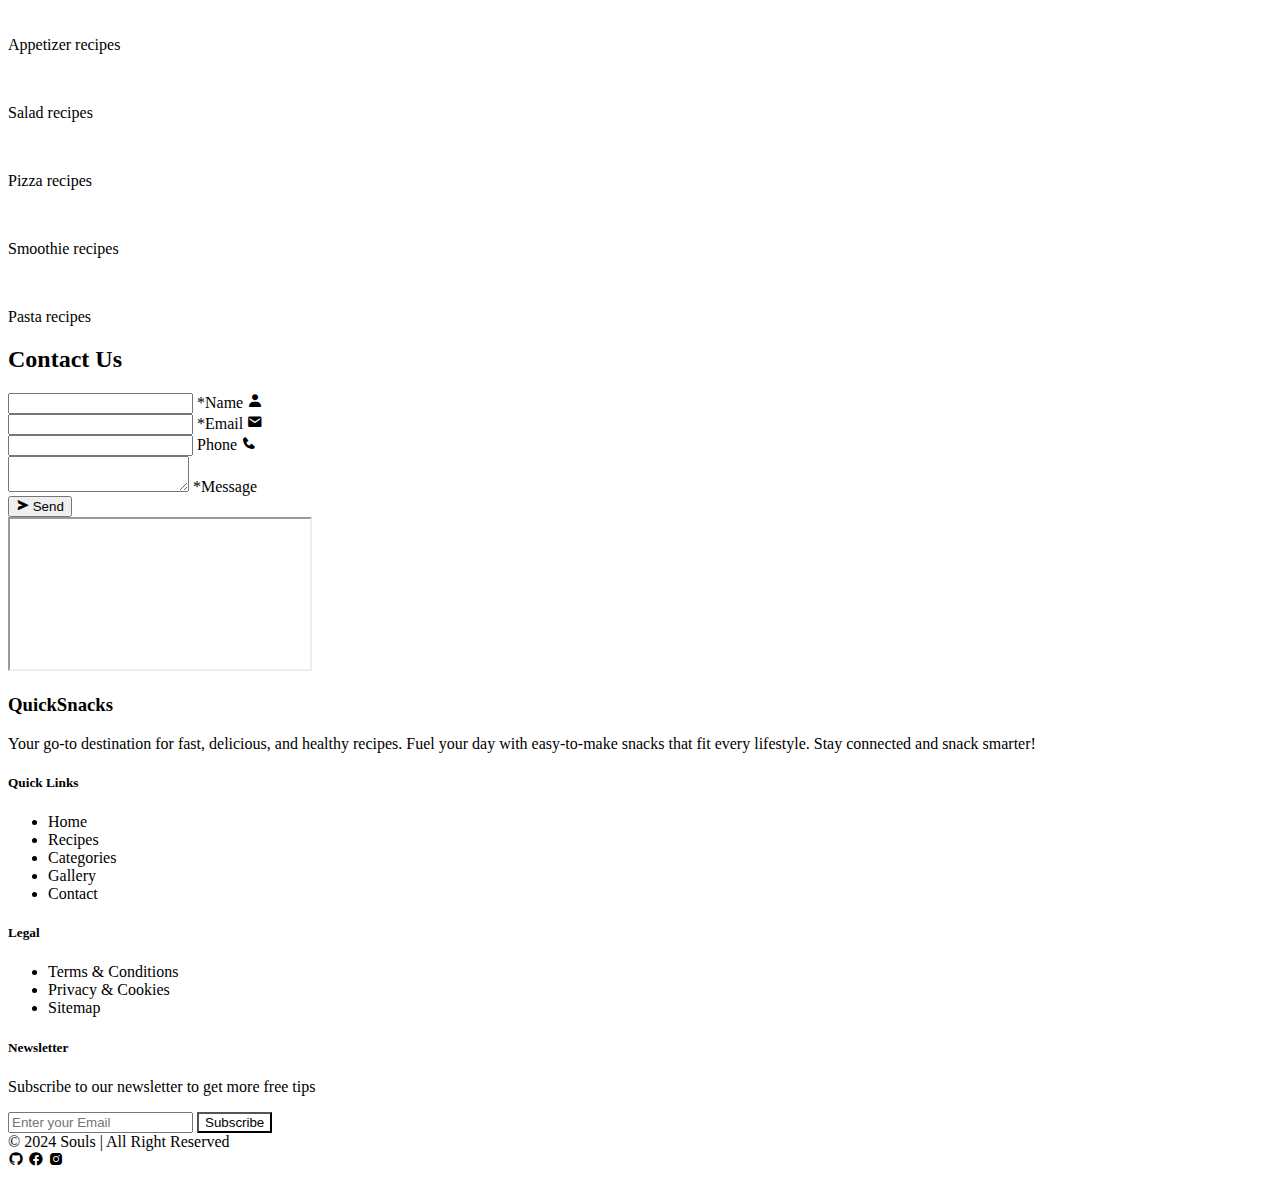
==== commit b8bb28fc: "Add files via upload" ====
--- a/index.html
+++ b/index.html
@@ -1,638 +1,798 @@
-<!DOCTYPE html>
-<html lang="en">
-
-<head>
-    <meta charset="UTF-8">
-    <meta name="viewport" content="width=device-width, initial-scale=1.0">
-    <title>Quick Snacks</title>
-    <link rel="stylesheet" href="https://cdn.jsdelivr.net/npm/bootstrap@5.3.3/dist/css/bootstrap.min.css">
-    <link href='https://unpkg.com/boxicons@2.1.4/css/boxicons.min.css' rel='stylesheet'>
-    <link rel="stylesheet" href="style.css">
-</head>
-
-<body>
-    <!-- !------------------Navbar Start--------------------->
-    <nav class="navbar navbar-expand-lg position-sticky top-0 bg-light z-1 shadow">
-        <div class="container-fluid p-3">
-            <button class="navbar-toggler" type="button" data-bs-toggle="collapse" data-bs-target="#navbarNav"
-                aria-controls="navbarNav" aria-expanded="false" aria-label="Toggle navigation">
-                <span class="navbar-toggler-icon"></span>
-            </button>
-            <a class="navbar-brand m-auto fw-bold fs-1" href="#">Quick <span class="text-warning">Snacks</span></a>
-            <div class="collapse navbar-collapse justify-content-between px-5" id="navbarNav">
-                <ul class="navbar-nav text-center">
-                    <li class="nav-item">
-                        <a class="nav-link fw-bold" aria-current="page" href="#">Home</a>
-                    </li>
-                    <li class="nav-item">
-                        <a class="nav-link fw-bold" href="#">Recipe</a>
-                    </li>
-                    <li class="nav-item">
-                        <a class="nav-link fw-bold" href="#">Add Recipe</a>
-                    </li>
-                    <li class="nav-item">
-                        <a class="nav-link fw-bold" href="#">Blog</a>
-                    </li>
-                    <li class="nav-item">
-                        <a class="nav-link fw-bold" href="#">About us</a>
-                    </li>
-                </ul>
-                <div class="in-btn d-flex gap-3 justify-content-center">
-                    <a class="nav-link" aria-disabled="true">
-                        <button class="btn btn-light btn-outline-warning fw-bold px-4 py-2">Login</button>
-                    </a>
-                    <a class="nav-link" aria-disabled="true">
-                        <button class="btn btn-warning btn-outline-light fw-bold px-4 py-2">Signup</button>
-                    </a>
-                </div>
-            </div>
-        </div>
-    </nav>
-    <!-- !------------------Navbar End--------------------->
-    <!-- !------------------Section1 Start--------------------->
-    <div class="container w-100 d-flex flex-wrap align-items-center justify-content-center my-3">
-        <div class="sec w-50 d-flex flex-column">
-            <h1 class="fw-bold">Your Daily Dish A <span class="text-warning">Food</span> Journey</h1>
-            <p>Lorem ipsum dolor sit amet consectetur, adipisicing elit. Porro facilis pariatur ea! Ea soluta, accusamus
-                similique nostrum placeat veniam. Architecto rem nulla, commodi sint in recusandae velit eveniet fuga
-                corrupti.</p>
-            <div class="in-btn">
-                <button class="btn btn-warning btn-outline-light fw-bold px-5 py-2">Sign up</button>
-                <small class="d-block">Do you have account? <a href="#"
-                        class="text-warning text-decoration-none">Login</a></small>
-            </div>
-        </div>
-
-        <div class="sec w-50 d-flex justify-content-center align-items-center p-3 overflow-hidden">
-            <img class="w-100 pizza"
-                src="images/pizza.png"
-                alt="">
-            <img src="images/blob.png" class="blob position-absolute z-n1 w-100 end-0" alt="">
-        </div>
-    </div>
-    <!-- !------------------Section1 End--------------------->
-    <!-- !------------------Section2 Start--------------------->
-    <div class="container w-100 d-flex flex-wrap align-items-center justify-content-center my-5 py-5">
-        <div class="sec w-50 d-flex justify-content-center align-items-center overflow-hidden">
-            <img class="w-75" src="images/camera capture.avif" alt="">
-        </div>
-        <div class="sec w-50 d-flex flex-column align-items-center">
-            <h1 class="fw-bold">Share your <span class="text-warning">Recipes</span></h1>
-            <p class="text-center">Lorem ipsum dolor sit amet consectetur adipisicing elit. Dolor, asperiores iusto!
-                Iure, ex error, quod provident quasi magni laboriosam harum velit</p>
-            <div class="in-btn">
-                <button class="btn btn-warning btn-outline-light fw-bold px-3 py-2">Create New Recipe</button>
-            </div>
-        </div>
-    </div>
-    <!-- !------------------Section2 End--------------------->
-    <!-- !------------------Section3 Start--------------------->
-    <div class="container my-5 py-5">
-        <h2>Trending Recipe</h2>
-        <div class="card-container w-100 d-flex flex-wrap align-items-center justify-content-around gap-5">
-            <!-- ?------------------Card 1--------------------->
-            <div class="card">
-                <div class="card-img h-50 overflow-hidden d-flex">
-                    <img class="w-100 object-fit-cover"
-                        src="https://images.squarespace-cdn.com/content/v1/5ec1febb58a4890157c8fbeb/19ebb9ed-4862-46e1-9f7c-4e5876730227/Beetroot-Burger.jpg"
-                        alt="">
-                </div>
-                <div class="card-rating px-2">
-                    <i class='bx bxs-star text-warning'></i>
-                    <i class='bx bxs-star text-warning'></i>
-                    <i class='bx bxs-star text-warning'></i>
-                    <i class='bx bxs-star text-warning'></i>
-                    <i class='bx bxs-star text-secondary'></i>
-                </div>
-                <div class="card-title p-2">
-                    <h5>Zinger Burger</h5>
-                </div>
-                <div class="card-description px-2">
-                    <p>Lorem ipsum dolor sit amet consectetur adipisicing elit. Voluptates beatae.</p>
-                </div>
-                <div class="card-master w-100 d-flex justify-content-between align-items-center p-2">
-                    <div class="pfp-name d-flex align-items-center fw-semibold">
-                        <i class='bx bxs-user-circle fs-3 text-warning'></i>
-                        Alex Martin
-                    </div>
-                    <div class="calories text-danger fw-semibold">
-                        <i class='bx bxs-hot'></i>
-                        322 cals
-                    </div>
-                </div>
-            </div>
-            <!-- ?------------------Card 2--------------------->
-            <div class="card">
-                <div class="card-img h-50 overflow-hidden d-flex">
-                    <img class="w-100 object-fit-cover"
-                        src="https://images.squarespace-cdn.com/content/v1/5ec1febb58a4890157c8fbeb/19ebb9ed-4862-46e1-9f7c-4e5876730227/Beetroot-Burger.jpg"
-                        alt="">
-                </div>
-                <div class="card-rating px-2">
-                    <i class='bx bxs-star text-warning'></i>
-                    <i class='bx bxs-star text-warning'></i>
-                    <i class='bx bxs-star text-warning'></i>
-                    <i class='bx bxs-star text-warning'></i>
-                    <i class='bx bxs-star text-secondary'></i>
-                </div>
-                <div class="card-title p-2">
-                    <h5>Zinger Burger</h5>
-                </div>
-                <div class="card-description px-2">
-                    <p>Lorem ipsum dolor sit amet consectetur adipisicing elit. Voluptates beatae.</p>
-                </div>
-                <div class="card-master w-100 d-flex justify-content-between align-items-center p-2">
-                    <div class="pfp-name d-flex align-items-center fw-semibold">
-                        <i class='bx bxs-user-circle fs-3 text-warning'></i>
-                        Alex Martin
-                    </div>
-                    <div class="calories text-danger fw-semibold">
-                        <i class='bx bxs-hot'></i>
-                        322 cals
-                    </div>
-                </div>
-            </div>
-            <!-- ?------------------Card 3--------------------->
-            <div class="card">
-                <div class="card-img h-50 overflow-hidden d-flex">
-                    <img class="w-100 object-fit-cover"
-                        src="https://images.squarespace-cdn.com/content/v1/5ec1febb58a4890157c8fbeb/19ebb9ed-4862-46e1-9f7c-4e5876730227/Beetroot-Burger.jpg"
-                        alt="">
-                </div>
-                <div class="card-rating px-2">
-                    <i class='bx bxs-star text-warning'></i>
-                    <i class='bx bxs-star text-warning'></i>
-                    <i class='bx bxs-star text-warning'></i>
-                    <i class='bx bxs-star text-warning'></i>
-                    <i class='bx bxs-star text-secondary'></i>
-                </div>
-                <div class="card-title p-2">
-                    <h5>Zinger Burger</h5>
-                </div>
-                <div class="card-description px-2">
-                    <p>Lorem ipsum dolor sit amet consectetur adipisicing elit. Voluptates beatae.</p>
-                </div>
-                <div class="card-master w-100 d-flex justify-content-between align-items-center p-2">
-                    <div class="pfp-name d-flex align-items-center fw-semibold">
-                        <i class='bx bxs-user-circle fs-3 text-warning'></i>
-                        Alex Martin
-                    </div>
-                    <div class="calories text-danger fw-semibold">
-                        <i class='bx bxs-hot'></i>
-                        322 cals
-                    </div>
-                </div>
-            </div>
-            <!-- ?------------------Card 4--------------------->
-            <div class="card">
-                <div class="card-img h-50 overflow-hidden d-flex">
-                    <img class="w-100 object-fit-cover"
-                        src="https://images.squarespace-cdn.com/content/v1/5ec1febb58a4890157c8fbeb/19ebb9ed-4862-46e1-9f7c-4e5876730227/Beetroot-Burger.jpg"
-                        alt="">
-                </div>
-                <div class="card-rating px-2">
-                    <i class='bx bxs-star text-warning'></i>
-                    <i class='bx bxs-star text-warning'></i>
-                    <i class='bx bxs-star text-warning'></i>
-                    <i class='bx bxs-star text-warning'></i>
-                    <i class='bx bxs-star text-secondary'></i>
-                </div>
-                <div class="card-title p-2">
-                    <h5>Zinger Burger</h5>
-                </div>
-                <div class="card-description px-2">
-                    <p>Lorem ipsum dolor sit amet consectetur adipisicing elit. Voluptates beatae.</p>
-                </div>
-                <div class="card-master w-100 d-flex justify-content-between align-items-center p-2">
-                    <div class="pfp-name d-flex align-items-center fw-semibold">
-                        <i class='bx bxs-user-circle fs-3 text-warning'></i>
-                        Alex Martin
-                    </div>
-                    <div class="calories text-danger fw-semibold">
-                        <i class='bx bxs-hot'></i>
-                        322 cals
-                    </div>
-                </div>
-            </div>
-            <!-- ?------------------Card 5--------------------->
-            <div class="card">
-                <div class="card-img h-50 overflow-hidden d-flex">
-                    <img class="w-100 object-fit-cover"
-                        src="https://images.squarespace-cdn.com/content/v1/5ec1febb58a4890157c8fbeb/19ebb9ed-4862-46e1-9f7c-4e5876730227/Beetroot-Burger.jpg"
-                        alt="">
-                </div>
-                <div class="card-rating px-2">
-                    <i class='bx bxs-star text-warning'></i>
-                    <i class='bx bxs-star text-warning'></i>
-                    <i class='bx bxs-star text-warning'></i>
-                    <i class='bx bxs-star text-warning'></i>
-                    <i class='bx bxs-star text-secondary'></i>
-                </div>
-                <div class="card-title p-2">
-                    <h5>Zinger Burger</h5>
-                </div>
-                <div class="card-description px-2">
-                    <p>Lorem ipsum dolor sit amet consectetur adipisicing elit. Voluptates beatae.</p>
-                </div>
-                <div class="card-master w-100 d-flex justify-content-between align-items-center p-2">
-                    <div class="pfp-name d-flex align-items-center fw-semibold">
-                        <i class='bx bxs-user-circle fs-3 text-warning'></i>
-                        Alex Martin
-                    </div>
-                    <div class="calories text-danger fw-semibold">
-                        <i class='bx bxs-hot'></i>
-                        322 cals
-                    </div>
-                </div>
-            </div>
-            <!-- ?------------------Card 6--------------------->
-            <div class="card">
-                <div class="card-img h-50 overflow-hidden d-flex">
-                    <img class="w-100 object-fit-cover"
-                        src="https://images.squarespace-cdn.com/content/v1/5ec1febb58a4890157c8fbeb/19ebb9ed-4862-46e1-9f7c-4e5876730227/Beetroot-Burger.jpg"
-                        alt="">
-                </div>
-                <div class="card-rating px-2">
-                    <i class='bx bxs-star text-warning'></i>
-                    <i class='bx bxs-star text-warning'></i>
-                    <i class='bx bxs-star text-warning'></i>
-                    <i class='bx bxs-star text-warning'></i>
-                    <i class='bx bxs-star text-secondary'></i>
-                </div>
-                <div class="card-title p-2">
-                    <h5>Zinger Burger</h5>
-                </div>
-                <div class="card-description px-2">
-                    <p>Lorem ipsum dolor sit amet consectetur adipisicing elit. Voluptates beatae.</p>
-                </div>
-                <div class="card-master w-100 d-flex justify-content-between align-items-center p-2">
-                    <div class="pfp-name d-flex align-items-center fw-semibold">
-                        <i class='bx bxs-user-circle fs-3 text-warning'></i>
-                        Alex Martin
-                    </div>
-                    <div class="calories text-danger fw-semibold">
-                        <i class='bx bxs-hot'></i>
-                        322 cals
-                    </div>
-                </div>
-            </div>
-        </div>
-    </div>
-    <!-- !------------------Section3 End--------------------->
-    <!-- !------------------Section4 Start--------------------->
-    <div class="container my-5 py-5">
-        <h2>Blog</h2>
-        <div class="w-100 d-flex flex-wrap align-items-center justify-content-center">
-            <div class="sec w-50 d-flex justify-content-center p-3 align-items-center flex-column">
-                <img class="w-100 rounded-3"
-                    src="https://img.freepik.com/free-photo/top-view-arrangement-with-food-wooden-background_23-2148308806.jpg"
-                    alt="">
-                <h5 class="fw-bold text-center">Lorem ipsum dolor sit amet, consectetur adipisicing.</h5>
-                <small class="text-center">Lorem ipsum dolor sit amet consectetur adipisicing elit. Dolorem aut
-                    cupiditate obcaecati
-                    ipsam! Atque distinctio odio vitae quasi autem eius necessitatib</small>
-            </div>
-
-            <div class="sec w-50 d-flex justify-content-center p-3 align-items-center flex-column">
-                <img class="w-100 rounded-3"
-                    src="https://t4.ftcdn.net/jpg/06/25/16/63/360_F_625166313_eh9LfdUO4WHUdcS7OOXco1zjR5JZNWz2.jpg"
-                    alt="">
-                <h5 class="fw-bold text-center">Lorem ipsum dolor sit amet, consectetur adipisicing.</h5>
-                <small class="text-center">Lorem ipsum dolor sit amet consectetur adipisicing elit. Dolorem aut
-                    cupiditate obcaecati
-                    ipsam! Atque distinctio odio vitae quasi autem eius necessitatib</small>
-            </div>
-        </div>
-    </div>
-    <!-- !------------------Section4 End--------------------->
-    <!-- !------------------Section5 Start--------------------->
-    <div class="container my-5 py-5">
-        <h2>Explore Recipe</h2>
-        <div class="card-container w-100 d-flex flex-wrap align-items-center justify-content-around gap-5">
-            <!-- ?------------------Card 1--------------------->
-            <div class="card">
-                <div class="card-img h-50 overflow-hidden d-flex">
-                    <img class="w-100 object-fit-cover"
-                        src="https://images.squarespace-cdn.com/content/v1/5ec1febb58a4890157c8fbeb/19ebb9ed-4862-46e1-9f7c-4e5876730227/Beetroot-Burger.jpg"
-                        alt="">
-                </div>
-                <div class="card-rating px-2">
-                    <i class='bx bxs-star text-warning'></i>
-                    <i class='bx bxs-star text-warning'></i>
-                    <i class='bx bxs-star text-warning'></i>
-                    <i class='bx bxs-star text-warning'></i>
-                    <i class='bx bxs-star text-secondary'></i>
-                </div>
-                <div class="card-title p-2">
-                    <h5>Zinger Burger</h5>
-                </div>
-                <div class="card-description px-2">
-                    <p>Lorem ipsum dolor sit amet consectetur adipisicing elit. Voluptates beatae.</p>
-                </div>
-                <div class="card-master w-100 d-flex justify-content-between align-items-center p-2">
-                    <div class="pfp-name d-flex align-items-center fw-semibold">
-                        <i class='bx bxs-user-circle fs-3 text-warning'></i>
-                        Alex Martin
-                    </div>
-                    <div class="calories text-danger fw-semibold">
-                        <i class='bx bxs-hot'></i>
-                        322 cals
-                    </div>
-                </div>
-            </div>
-            <!-- ?------------------Card 2--------------------->
-            <div class="card">
-                <div class="card-img h-50 overflow-hidden d-flex">
-                    <img class="w-100 object-fit-cover"
-                        src="https://images.squarespace-cdn.com/content/v1/5ec1febb58a4890157c8fbeb/19ebb9ed-4862-46e1-9f7c-4e5876730227/Beetroot-Burger.jpg"
-                        alt="">
-                </div>
-                <div class="card-rating px-2">
-                    <i class='bx bxs-star text-warning'></i>
-                    <i class='bx bxs-star text-warning'></i>
-                    <i class='bx bxs-star text-warning'></i>
-                    <i class='bx bxs-star text-warning'></i>
-                    <i class='bx bxs-star text-secondary'></i>
-                </div>
-                <div class="card-title p-2">
-                    <h5>Zinger Burger</h5>
-                </div>
-                <div class="card-description px-2">
-                    <p>Lorem ipsum dolor sit amet consectetur adipisicing elit. Voluptates beatae.</p>
-                </div>
-                <div class="card-master w-100 d-flex justify-content-between align-items-center p-2">
-                    <div class="pfp-name d-flex align-items-center fw-semibold">
-                        <i class='bx bxs-user-circle fs-3 text-warning'></i>
-                        Alex Martin
-                    </div>
-                    <div class="calories text-danger fw-semibold">
-                        <i class='bx bxs-hot'></i>
-                        322 cals
-                    </div>
-                </div>
-            </div>
-            <!-- ?------------------Card 3--------------------->
-            <div class="card">
-                <div class="card-img h-50 overflow-hidden d-flex">
-                    <img class="w-100 object-fit-cover"
-                        src="https://images.squarespace-cdn.com/content/v1/5ec1febb58a4890157c8fbeb/19ebb9ed-4862-46e1-9f7c-4e5876730227/Beetroot-Burger.jpg"
-                        alt="">
-                </div>
-                <div class="card-rating px-2">
-                    <i class='bx bxs-star text-warning'></i>
-                    <i class='bx bxs-star text-warning'></i>
-                    <i class='bx bxs-star text-warning'></i>
-                    <i class='bx bxs-star text-warning'></i>
-                    <i class='bx bxs-star text-secondary'></i>
-                </div>
-                <div class="card-title p-2">
-                    <h5>Zinger Burger</h5>
-                </div>
-                <div class="card-description px-2">
-                    <p>Lorem ipsum dolor sit amet consectetur adipisicing elit. Voluptates beatae.</p>
-                </div>
-                <div class="card-master w-100 d-flex justify-content-between align-items-center p-2">
-                    <div class="pfp-name d-flex align-items-center fw-semibold">
-                        <i class='bx bxs-user-circle fs-3 text-warning'></i>
-                        Alex Martin
-                    </div>
-                    <div class="calories text-danger fw-semibold">
-                        <i class='bx bxs-hot'></i>
-                        322 cals
-                    </div>
-                </div>
-            </div>
-            <!-- ?------------------Card 4--------------------->
-            <div class="card">
-                <div class="card-img h-50 overflow-hidden d-flex">
-                    <img class="w-100 object-fit-cover"
-                        src="https://images.squarespace-cdn.com/content/v1/5ec1febb58a4890157c8fbeb/19ebb9ed-4862-46e1-9f7c-4e5876730227/Beetroot-Burger.jpg"
-                        alt="">
-                </div>
-                <div class="card-rating px-2">
-                    <i class='bx bxs-star text-warning'></i>
-                    <i class='bx bxs-star text-warning'></i>
-                    <i class='bx bxs-star text-warning'></i>
-                    <i class='bx bxs-star text-warning'></i>
-                    <i class='bx bxs-star text-secondary'></i>
-                </div>
-                <div class="card-title p-2">
-                    <h5>Zinger Burger</h5>
-                </div>
-                <div class="card-description px-2">
-                    <p>Lorem ipsum dolor sit amet consectetur adipisicing elit. Voluptates beatae.</p>
-                </div>
-                <div class="card-master w-100 d-flex justify-content-between align-items-center p-2">
-                    <div class="pfp-name d-flex align-items-center fw-semibold">
-                        <i class='bx bxs-user-circle fs-3 text-warning'></i>
-                        Alex Martin
-                    </div>
-                    <div class="calories text-danger fw-semibold">
-                        <i class='bx bxs-hot'></i>
-                        322 cals
-                    </div>
-                </div>
-            </div>
-            <!-- ?------------------Card 5--------------------->
-            <div class="card">
-                <div class="card-img h-50 overflow-hidden d-flex">
-                    <img class="w-100 object-fit-cover"
-                        src="https://images.squarespace-cdn.com/content/v1/5ec1febb58a4890157c8fbeb/19ebb9ed-4862-46e1-9f7c-4e5876730227/Beetroot-Burger.jpg"
-                        alt="">
-                </div>
-                <div class="card-rating px-2">
-                    <i class='bx bxs-star text-warning'></i>
-                    <i class='bx bxs-star text-warning'></i>
-                    <i class='bx bxs-star text-warning'></i>
-                    <i class='bx bxs-star text-warning'></i>
-                    <i class='bx bxs-star text-secondary'></i>
-                </div>
-                <div class="card-title p-2">
-                    <h5>Zinger Burger</h5>
-                </div>
-                <div class="card-description px-2">
-                    <p>Lorem ipsum dolor sit amet consectetur adipisicing elit. Voluptates beatae.</p>
-                </div>
-                <div class="card-master w-100 d-flex justify-content-between align-items-center p-2">
-                    <div class="pfp-name d-flex align-items-center fw-semibold">
-                        <i class='bx bxs-user-circle fs-3 text-warning'></i>
-                        Alex Martin
-                    </div>
-                    <div class="calories text-danger fw-semibold fw-semibold">
-                        <i class='bx bxs-hot'></i>
-                        322 cals
-                    </div>
-                </div>
-            </div>
-            <!-- ?------------------Card 6--------------------->
-            <div class="card">
-                <div class="card-img h-50 overflow-hidden d-flex">
-                    <img class="w-100 object-fit-cover"
-                        src="https://images.squarespace-cdn.com/content/v1/5ec1febb58a4890157c8fbeb/19ebb9ed-4862-46e1-9f7c-4e5876730227/Beetroot-Burger.jpg"
-                        alt="">
-                </div>
-                <div class="card-rating px-2">
-                    <i class='bx bxs-star text-warning'></i>
-                    <i class='bx bxs-star text-warning'></i>
-                    <i class='bx bxs-star text-warning'></i>
-                    <i class='bx bxs-star text-warning'></i>
-                    <i class='bx bxs-star text-secondary'></i>
-                </div>
-                <div class="card-title p-2">
-                    <h5>Zinger Burger</h5>
-                </div>
-                <div class="card-description px-2">
-                    <p>Lorem ipsum dolor sit amet consectetur adipisicing elit. Voluptates beatae.</p>
-                </div>
-                <div class="card-master w-100 d-flex justify-content-between align-items-center p-2">
-                    <div class="pfp-name d-flex align-items-center fw-semibold fw-semibold">
-                        <i class='bx bxs-user-circle fs-3 text-warning text-warning'></i>
-                        Alex Martin
-                    </div>
-                    <div class="calories text-danger fw-semibold">
-                        <i class='bx bxs-hot'></i>
-                        322 cals
-                    </div>
-                </div>
-            </div>
-        </div>
-    </div>
-    <!-- !------------------Section5 End--------------------->
-    <!-- !------------------Section6 Start--------------------->
-    <div class="container d-flex flex-column align-items-center my-5 py-5">
-        <h2 class="fw-bold">Let's Stay In Touch!</h2>
-        <h5 class="text-secondary text-center">Join out newsletter, so that we reach out to you with our news and offers.</h5>
-        <form action="" class="container d-flex w-100 justify-content-center gap-4">
-            <input class="w-50 btn-outline-secondary px-3 border-warning border-1 rounded-3" type="text"
-                placeholder="Enter your Email">
-            <button class="btn btn-warning btn-outline-light fw-bold px-3 py-2">Subscribe</button>
-        </form>
-
-    </div>
-    <!-- !------------------Section6 End--------------------->
-    <!-- !------------------Section7 Start--------------------->
-    <div class="container my-5 py-5">
-        <h2>Popular Categories</h2>
-        <div class="categories w-100 d-flex flex-wrap justify-content-center gap-4">
-            <div class="category-body d-flex flex-column align-items-center">
-                <div class="category-img"><img
-                        src="https://images.rawpixel.com/image_png_social_square/cHJpdmF0ZS9sci9pbWFnZXMvd2Vic2l0ZS8yMDI0LTA4L3Jhd3BpeGVsb2ZmaWNlM19wcm9mZXNzaW9uYWxfZm9vZF9waG90b2dyYXBoeV9vZl9hX3NocmltcF9wb2tlX18zYWQ0MWVmOS1lYTkwLTQ4M2QtOThlMy1iMTYxMWU1ZWQwYTMucG5n.png"
-                        class="w-100" alt=""></div>
-                <div class="category-txt">
-                    <p>Breakfast recipes</p>
-                </div>
-            </div>
-            <div class="category-body d-flex flex-column align-items-center">
-                <div class="category-img"><img
-                        src="https://images.rawpixel.com/image_png_social_square/cHJpdmF0ZS9sci9pbWFnZXMvd2Vic2l0ZS8yMDI0LTA4L2xhdXJhc3RlZmFubzI2Nl9yZWFsX3Bob3RvX29mX2NoaWNrZW5fdGlra2FfbWFzYWxhX3RvcF92aWV3X2lzb19jYTczNmU2NS0wY2Q0LTQ5MjEtODdhNC0zY2M4OWU1ZjdjOGYucG5n.png"
-                        class="w-100" alt=""></div>
-                <div class="category-txt">
-                    <p>Lunch recipes</p>
-                </div>
-            </div>
-            <div class="category-body d-flex flex-column align-items-center">
-                <div class="category-img"><img
-                        src="https://images.rawpixel.com/image_png_social_square/cHJpdmF0ZS9sci9pbWFnZXMvd2Vic2l0ZS8yMDI0LTA4L2Rlc2lnbndpdGhtZTA5X2ZsYXRfbGF5X29uZV9zaW5nbGVfcGhvdG9ncmFwaHlfb2ZfYV9yZWFsaXN0aWNfdF9iZjM1MGNlMS1hNjdlLTRjMDUtOGZlZS1kYWM0M2E4ZDAwODYucG5n.png"
-                        class="w-100" alt=""></div>
-                <div class="category-txt">
-                    <p>Dinner recipes</p>
-                </div>
-            </div>
-            <div class="category-body d-flex flex-column align-items-center">
-                <div class="category-img"><img
-                        src="https://images.rawpixel.com/image_png_social_square/cHJpdmF0ZS9sci9pbWFnZXMvd2Vic2l0ZS8yMDI0LTEwL3Jhd3BpeGVsX29mZmljZV8yOV92aWJyYW50X3dhdGVyY29sb3JfaWxsdXN0cmF0aW9uX29mX2FuX2lzb2xhdF81OGM1YjczNy0yZGNhLTQwNmMtYTVjZC00ZmIwZTdkODRmNzgucG5n.png"
-                        class="w-100" alt=""></div>
-                <div class="category-txt">
-                    <p>Appetizer recipes</p>
-                </div>
-            </div>
-            <div class="category-body d-flex flex-column align-items-center">
-                <div class="category-img"><img
-                        src="https://images.rawpixel.com/image_png_social_square/czNmcy1wcml2YXRlL3Jhd3BpeGVsX2ltYWdlcy93ZWJzaXRlX2NvbnRlbnQvbHIvcGYtczg3LW1uLTI1LTAxLnBuZw.png"
-                        class="w-100" alt=""></div>
-                <div class="category-txt">
-                    <p>Salad recipes</p>
-                </div>
-            </div>
-            <div class="category-body d-flex flex-column align-items-center">
-                <div class="category-img"><img
-                        src="https://images.rawpixel.com/image_png_social_square/cHJpdmF0ZS9sci9pbWFnZXMvd2Vic2l0ZS8yMDI0LTExL3Jhd3BpeGVsX29mZmljZV8yOV92aWJyYW50X3dhdGVyY29sb3JfaWxsdXN0cmF0aW9uX29mX2FuX2lzb2xhdF80Nzg1OTQ3Zi1kMTY1LTQ2MjktYjIxOS0wZmFjNjYxMzlhZGQucG5n.png"
-                        class="w-100" alt=""></div>
-                <div class="category-txt">
-                    <p>Pizza recipes</p>
-                </div>
-            </div>
-            <div class="category-body d-flex flex-column align-items-center">
-                <div class="category-img"><img
-                        src="https://images.rawpixel.com/image_png_social_square/cHJpdmF0ZS9sci9pbWFnZXMvd2Vic2l0ZS8yMDI0LTExL3Jhd3BpeGVsb2ZmaWNlMl9wcm9mZXNzaW9uYWxfZm9vZF9waG90b2dyYXBoeV9vZl9hbl9pc29sYXRlZF90aF85NWY4Zjc2My01YTg1LTQwOTgtODM4Ni0yZDBmMjY2YTIyNTcucG5n.png"
-                        class="w-100" alt=""></div>
-                <div class="category-txt">
-                    <p>Smoothie recipes</p>
-                </div>
-            </div>
-            <div class="category-body d-flex flex-column align-items-center">
-                <div class="category-img"><img
-                        src="https://images.rawpixel.com/image_png_social_square/cHJpdmF0ZS9sci9pbWFnZXMvd2Vic2l0ZS8yMDI0LTEwL3Jhd3BpeGVsb2ZmaWNlNl9waG90b19vZl9hX3lpX21laW5fb25fZGlzaF9pc29sYXRlZF9vbl9hX3doaXRlX185ZjczNjYxOS03NDNiLTQ5NzktODNmMi1jMTdhNzYyNzYwNTkucG5n.png"
-                        class="w-100" alt=""></div>
-                <div class="category-txt">
-                    <p>Pasta recipes</p>
-                </div>
-            </div>
-        </div>
-    </div>
-    <!-- !------------------Section7 End--------------------->
-    <!-- !------------------Footer Start--------------------->
-    <footer
-        class="w-100 bg-warning bg-opacity-25 border-warning border-top border-2 d-flex flex-wrap justify-content-around gap-5 p-5">
-        <div class="footer-sec d-flex flex-column">
-            <h3 class="fw-bold">Quick <span class="text-warning">Snacks</span></h3>
-            <p class="footer-p-tag"><small>Lorem ipsum dolor sit amet consectetur, adipisicing elit. Porro facilis
-                    pariatur ea! Ea soluta, accusamus
-                    similique nostrum placeat veniam. Architecto rem nulla</small></p>
-        </div>
-        <div class="footer-sec mx-3">
-            <h6 class="fw-bold">Quick Links</h6>
-            <ul class="list-unstyled">
-                <li>Home</li>
-                <li>About us</li>
-                <li>Recipes</li>
-                <li>Categories</li>
-                <li>Blog</li>
-                <li>Contact us</li>
-            </ul>
-        </div>
-        <div class="footer-sec mx-3">
-            <h6 class="fw-bold">Legal</h6>
-            <ul class="list-unstyled">
-                <li>Terms & Conditions</li>
-                <li>Privacy & Cookies</li>
-                <li>Sitemap</li>
-            </ul>
-        </div>
-        <div class="footer-sec d-flex flex-column align-items-center mx-3 gap-1">
-            <h5 class="fw-bold">Newsletter</h5>
-            <p class="text-center">Subscribe to our newsletter to get more free tips</p>
-            <input type="text" placeholder="Enter your Email" class="px-3 py-1 w-100 border-warning border-1 rounded-1">
-            <button class="btn btn-warning w-100">Subscribe</button>
-        </div>
-    </footer>
-    <div class="footer-copyright w-100 bg-warning d-flex justify-content-between align-items-center px-5 py-2">
-        <div class="copyright fw-semibold">© 2024 Souls | All Right Reserved</div>
-        <div class="copyright-links fs-3 text-dark d-flex gap-2">
-            <i class='bx bxl-github'></i>
-            <i class='bx bxl-facebook-circle'></i>
-            <i class='bx bxl-instagram-alt'></i>
-        </div>
-    </div>
-    <!-- !------------------Footer End--------------------->
-    <!-- !------------------Top Btn Start--------------------->
-    <div class="btn btn-warning position-fixed end-0 bottom-0 my-3 me-3 shadow">
-        <a href="#" class="text-light">
-            <i class='bx bxs-chevrons-up'></i>
-        </a>
-    </div>
-    <!-- !------------------Top Btn End--------------------->
-</body>
-<script src="https://cdn.jsdelivr.net/npm/bootstrap@5.3.3/dist/js/bootstrap.bundle.min.js"></script>
-
+<!DOCTYPE html>
+<html lang="en">
+
+<head>
+    <meta charset="UTF-8">
+    <meta name="viewport" content="width=device-width, initial-scale=1.0">
+    <!-- Info: Title -->
+    <title>Quick-Snacks</title>
+    <!-- Info: Boxicons Cdn -->
+    <link href='https://unpkg.com/boxicons@2.1.4/css/boxicons.min.css' rel='stylesheet'>
+    <!-- Info: Bootstrap 5 Cdn -->
+    <link href="https://cdn.jsdelivr.net/npm/bootstrap@5.0.2/dist/css/bootstrap.min.css" rel="stylesheet"
+        integrity="sha384-EVSTQN3/azprG1Anm3QDgpJLIm9Nao0Yz1ztcQTwFspd3yD65VohhpuuCOmLASjC" crossorigin="anonymous">
+    <!-- Info: Custom Css -->
+    <link rel="stylesheet" href="./css/style.css">
+</head>
+
+<body>
+    <!-- Info: Header -->
+    <header>
+        <a href="index.html" id="logo">
+            <img src="./assets/images/logo.png" alt="Navbar Logo" class="logo me-2">
+            Quick<span style="color: var(--primary-color);">Snacks</span>
+        </a>
+
+        <i class='bx bx-menu' id="menu-icon"></i>
+
+        <nav class="navbar">
+            <ul class="nav__links m-0">
+                <li><a href="#home" target="_self">Home</a></li>
+                <li><a href="#">Recipes</a></li>
+                <li><a href="#">Categories</a></li>
+                <li><a href="#">Gallery</a></li>
+                <li><a href="#contact">Contact</a></li>
+            </ul>
+        </nav>
+    </header>
+    <!-- Info:------------------ Hero Section Start --------------------->
+    <section class="hero-section d-flex align-items-center" id="home">
+        <div class="container w-100 d-flex flex-wrap align-items-center justify-content-center my-3">
+            <div class="hero-content sec w-50 d-flex flex-column text-white gap-3">
+                <h1 class="fw-bold">Fuel Your Day With Something <span id="anim-words" class="h1 fw-bold">dfsdf</span>
+                </h1>
+                <p>Discover snacks that are quick, delicious, and perfect for any time of the day. Whether you're
+                    craving something light or indulgent, our selection is made to keep you energized and satisfied.</p>
+                <div class="hero-btn">
+                    <button class="btn fw-semibold px-5 py-2 text-white">Sign up</button>
+                </div>
+                <div>Do you have account?
+                    <a href="#" class="text-decoration-none" style="color: var(--primary-color);">Login</a>
+                </div>
+            </div>
+
+            <div class="hero-img-wrp sec  d-flex justify-content-evenly align-items-center p-3 overflow-hidden">
+                <img src="./assets/images/blob2.png" class="blob position-absolute z-n1  end-0" alt="">
+                <img class="w-100 pizza" src="./assets/images/pizza2.png" alt="">
+            </div>
+        </div>
+    </section>
+    <!-- !------------------Hero Section End--------------------->
+
+    <!-- Info:----------------- Trending Section Start --------------------->
+    <section id="trending">
+        <div class="container py-5 d-flex flex-column gap-3">
+            <h2 class="trend-head fs-1 text-center fw-bold">Trending<span style="color: var(--primary-color);">
+                    Recipes</span></h2>
+            <div class="card-container w-100 d-flex flex-wrap align-items-center justify-content-evenly gap-5">
+                <!-- ?------------------Card 1--------------------->
+                <!-- <div class="card">
+                    <div class="card-img">
+                        <img src="./assets/images/avacado-toast-2.jpg">
+                    </div>
+                    <div class="card-body">
+                        <small class="card-category">Healthy Snacks</small>
+                        <h5 class="card-title">Avacado Toast Recipe</h5>
+                        <p class="card-text">A simple, creamy avocado spread on toasted whole grain bread. Perfect for a
+                            healthy breakfast or snack.</p>
+
+                        <div class="card-rating">
+                            <i class='bx bxs-star'></i>
+                            <i class='bx bxs-star'></i>
+                            <i class='bx bxs-star'></i>
+                            <i class='bx bxs-star'></i>
+                            <i class='bx bx-star'></i>
+                        </div>
+                        <div class="detail-bx">
+                            <div class="bx">
+                                <i class='bx bxs-user'></i>
+                                <span class="made-by">John Doe</span>
+                            </div>
+                            <div class="bx">
+                                <i class='bx bx-stopwatch'></i>
+                                <span class="time-taken">10 minutes</span>
+                            </div>
+                            <div class="bx">
+                                <i class='bx bxs-hot'></i>
+                                <span class="calories">250 kcal</span>
+                            </div>
+                        </div>
+                    </div>
+                </div> -->
+                <!-- ?------------------Card 2--------------------->
+                <!-- <div class="card" style="width: 18rem;">
+                    <div class="card-img overflow-hidden d-flex">
+                        <img class="w-100 object-fit-cover" src="./assets/images/mango-smoothie.jpeg">
+                    </div>
+                    <div class="card-body text-center d-flex flex-column justify-content-between">
+                        <small class="cat-title">Smoothies</small>
+                        <h5 class="card-title">Mango Smoothie Bowl</h5>
+                        <p class="card-text">A refreshing blend of mango and yogurt topped with granola, seeds, and
+                            fresh fruit.</p>
+
+                        <div class="card-rating px-2 d-flex justify-content-center fs-5">
+                            <i class='bx bxs-star'></i>
+                            <i class='bx bxs-star'></i>
+                            <i class='bx bxs-star'></i>
+                            <i class='bx bxs-star'></i>
+                            <i class='bx bxs-star'></i>
+                        </div>
+                        <div class="detail-bx p-2 d-flex align-items-center justify-content-evenly mt-3 gap-2 rounded">
+                            <div class="bx d-flex align-items-center gap-1">
+                                <i class='bx bxs-user text-danger'></i>
+                                <span>Jane Smith</span>
+                            </div>
+                            <div class="bx d-flex align-items-center gap-1">
+                                <i class='bx bx-stopwatch text-danger'></i>
+                                <span>5 minutes</span>
+                            </div>
+                            <div class="bx d-flex align-items-center gap-1">
+                                <i class='bx bxs-hot text-danger'></i>
+                                <span>300 kcal</span>
+                            </div>
+                        </div>
+                    </div>
+                </div> -->
+                <!-- ?------------------Card 3--------------------->
+                <!-- <div class="card" style="width: 18rem;">
+                    <div class="card-img overflow-hidden d-flex">
+                        <img class="w-100 object-fit-cover" src="./assets/images/mini-veggies.jpg">
+                    </div>
+                    <div class="card-body text-center d-flex flex-column justify-content-between">
+                        <small class="cat-title">Snacks for Kids</small>
+                        <h5 class="card-title">Mini Veggie Wraps</h5>
+                        <p class="card-text">Bite-sized wraps filled with fresh veggies and hummus, perfect for a quick,
+                            healthy snack.</p>
+
+                        <div class="card-rating px-2 d-flex justify-content-center fs-5">
+                            <i class='bx bxs-star'></i>
+                            <i class='bx bxs-star'></i>
+                            <i class='bx bxs-star'></i>
+                            <i class='bx bx-star'></i>
+                            <i class='bx bx-star'></i>
+                        </div>
+                        <div class="detail-bx p-2 d-flex align-items-center justify-content-evenly mt-3 gap-2 rounded">
+                            <div class="bx d-flex align-items-center gap-1">
+                                <i class='bx bxs-user text-danger'></i>
+                                <span>Emily Johnson</span>
+                            </div>
+                            <div class="bx d-flex align-items-center gap-1">
+                                <i class='bx bx-stopwatch text-danger'></i>
+                                <span>15 minutes</span>
+                            </div>
+                            <div class="bx d-flex align-items-center gap-1">
+                                <i class='bx bxs-hot text-danger'></i>
+                                <span>150 kcal</span>
+                            </div>
+                        </div>
+                    </div>
+                </div> -->
+                <!-- ?------------------Card 4--------------------->
+                <!-- <div class="card" style="width: 18rem;">
+                    <div class="card-img overflow-hidden d-flex">
+                        <img class="w-100 object-fit-cover" src="./assets/images/delicious-cookies-banana.jpg">
+                    </div>
+                    <div class="card-body text-center d-flex flex-column justify-content-between">
+                        <small class="cat-title">Healthy Snacks</small>
+                        <h5 class="card-title">Banana Oatmeal Cookies</h5>
+                        <p class="card-text">Soft, chewy cookies made with ripe bananas and oats, a sweet and healthy
+                            treat.</p>
+
+                        <div class="card-rating px-2 d-flex justify-content-center fs-5">
+                            <i class='bx bxs-star'></i>
+                            <i class='bx bxs-star'></i>
+                            <i class='bx bxs-star'></i>
+                            <i class='bx bxs-star'></i>
+                            <i class='bx bx-star'></i>
+                        </div>
+                        <div class="detail-bx p-2 d-flex align-items-center justify-content-evenly mt-3 gap-2 rounded">
+                            <div class="bx d-flex align-items-center gap-1">
+                                <i class='bx bxs-user text-danger'></i>
+                                <span>Sarah Lee</span>
+                            </div>
+                            <div class="bx d-flex align-items-center gap-1">
+                                <i class='bx bx-stopwatch text-danger'></i>
+                                <span>20 minutes</span>
+                            </div>
+                            <div class="bx d-flex align-items-center gap-1">
+                                <i class='bx bxs-hot text-danger'></i>
+                                <span>120 kcal</span>
+                            </div>
+                        </div>
+                    </div>
+                </div> -->
+                <!-- ?------------------Card 5--------------------->
+                <!-- <div class="card" style="width: 18rem;">
+                    <div class="card-img overflow-hidden d-flex">
+                        <img class="w-100 object-fit-cover" src="./assets/images/greek-yougurt.jpg">
+                    </div>
+                    <div class="card-body text-center d-flex flex-column justify-content-between">
+                        <small class="cat-title">Healthy Snacks</small>
+                        <h5 class="card-title">Greek Yogurt Parfait</h5>
+                        <p class="card-text">A layered treat of creamy Greek yogurt, honey, and fresh berries. A
+                            nutritious snack or breakfast.</p>
+
+                        <div class="card-rating px-2 d-flex justify-content-center fs-5">
+                            <i class='bx bxs-star'></i>
+                            <i class='bx bxs-star'></i>
+                            <i class='bx bxs-star'></i>
+                            <i class='bx bxs-star'></i>
+                            <i class='bx bx-star'></i>
+                        </div>
+                        <div class="detail-bx p-2 d-flex align-items-center justify-content-evenly mt-3 gap-2 rounded">
+                            <div class="bx d-flex align-items-center gap-1">
+                                <i class='bx bxs-user text-danger'></i>
+                                <span>Michael Brown</span>
+                            </div>
+                            <div class="bx d-flex align-items-center gap-1">
+                                <i class='bx bx-stopwatch text-danger'></i>
+                                <span>10 minutes</span>
+                            </div>
+                            <div class="bx d-flex align-items-center gap-1">
+                                <i class='bx bxs-hot text-danger'></i>
+                                <span>180 kcal</span>
+                            </div>
+                        </div>
+                    </div>
+                </div> -->
+                <!-- ?------------------Card 6--------------------->
+                <!-- <div class="card" style="width: 18rem;">
+                    <div class="card-img overflow-hidden d-flex">
+                        <img class="w-100 object-fit-cover" src="./assets/images/sweet-potato.jpg">
+                    </div>
+                    <div class="card-body text-center d-flex flex-column justify-content-between">
+                        <small class="cat-title">Healthy Snacks</small>
+                        <h5 class="card-title">Sweet Potato Fries</h5>
+                        <p class="card-text">Crispy, oven-baked sweet potato fries, seasoned with a pinch of salt and
+                            served with a dip.</p>
+
+                        <div class="card-rating px-2 d-flex justify-content-center fs-5">
+                            <i class='bx bxs-star'></i>
+                            <i class='bx bxs-star'></i>
+                            <i class='bx bxs-star'></i>
+                            <i class='bx bxs-star'></i>
+                            <i class='bx bxs-star'></i>
+                        </div>
+                        <div class="detail-bx p-2 d-flex align-items-center justify-content-evenly mt-3 gap-2 rounded">
+                            <div class="bx d-flex align-items-center gap-1">
+                                <i class='bx bxs-user text-danger'></i>
+                                <span>Linda Davis</span>
+                            </div>
+                            <div class="bx d-flex align-items-center gap-1">
+                                <i class='bx bx-stopwatch text-danger'></i>
+                                <span>30 minutes</span>
+                            </div>
+                            <div class="bx d-flex align-items-center gap-1">
+                                <i class='bx bxs-hot text-danger'></i>
+                                <span>200 kcal</span>
+                            </div>
+                        </div>
+                    </div>
+                </div> -->
+            </div>
+        </div>
+    </section>
+    <!-- !------------------ Trending Section End --------------------->
+
+    <!-- Info:---------------- Slide Section Start ------------------>
+    <section id="slides">
+        <div class="slide-container">
+            <div class="bg-slide active">
+                <div class="circle bg">
+                    <img src="./assets/images/avacado-toast.jpg">
+                </div>
+                <div class="circle large">
+                    <img src="./assets/images/avacado-toast.jpg">
+                </div>
+                <div class="circle small">
+                    <img src="./assets/images/avacado-toast.jpg">
+                </div>
+
+                <div class="content-text">
+
+                    <div class="place">
+                        <h1 class="fs-1">Avacado Toast</h1>
+                    </div>
+
+                    <div class="country">
+                        <h2>Healthy</h2>
+                    </div>
+                </div>
+            </div>
+
+            <!-- * Slide 2 -->
+
+            <div class="bg-slide ">
+                <div class="circle bg">
+                    <img src="./assets/images/healthy-snacks.jpg">
+                </div>
+                <div class="circle large">
+                    <img src="./assets/images/healthy-snacks.jpg">
+                </div>
+                <div class="circle small">
+                    <img src="./assets/images/healthy-snacks.jpg">
+                </div>
+
+                <div class="content-text">
+
+                    <div class="place">
+                        <h1 class="fs-1">Snack Smart</h1>
+                    </div>
+
+                    <div class="country">
+                        <h2>Feel Great</h2>
+                    </div>
+                </div>
+            </div>
+
+            <!-- * slide 3 -->
+
+            <div class="bg-slide">
+                <div class="circle bg">
+                    <img src="./assets/images/fruit-skewers.jpg">
+                </div>
+                <div class="circle large">
+                    <img src="./assets/images/fruit-skewers.jpg">
+                </div>
+                <div class="circle small">
+                    <img src="./assets/images/fruit-skewers.jpg">
+                </div>
+
+                <div class="content-text">
+
+                    <div class="place">
+                        <h1 class="fs-1">Tasty</h1>
+                    </div>
+
+                    <div class="country">
+                        <h2 class="fs-2">Fruit Skewers</h2>
+                    </div>
+                </div>
+            </div>
+
+            <!--* slide 4 -->
+
+            <div class="bg-slide">
+                <div class="circle bg">
+                    <img src="./assets/images/smoothies-large.jpg">
+                </div>
+                <div class="circle large">
+                    <img src="./assets/images/smoothies-large.jpg">
+                </div>
+                <div class="circle small">
+                    <img src="./assets/images/smoothies-large.jpg">
+                </div>
+
+                <div class="content-text">
+
+                    <div class="place">
+                        <h1 class="fs-1">Eat Fresh</h1>
+                    </div>
+
+                    <div class="country">
+                        <h2 class="fs-2">Live Well</h2>
+                    </div>
+                </div>
+            </div>
+
+            <!-- * slide 5 -->
+
+            <div class="bg-slide">
+                <div class="circle bg">
+                    <img src="./assets/images/sweet-snacks-large.jpg">
+                </div>
+                <div class="circle large">
+                    <img src="./assets/images/sweet-snacks-large.jpg">
+                </div>
+                <div class="circle small">
+                    <img src="./assets/images/sweet-snacks-large.jpg">
+                </div>
+
+                <div class="content-text">
+
+                    <div class="place">
+                        <h1 class="fs-1">Grab Snacks</h1>
+                    </div>
+
+                    <div class="country">
+                        <h2 class="fs-2">Go Strong</h2>
+                    </div>
+                </div>
+            </div>
+
+
+            <div class="circle-dark"></div>
+
+            <span class="line"></span>
+
+        </div>
+    </section>
+    <!-- !-------------------- Slide Section End -------------------------->
+
+    <!-- Info:----------------- Explore Section Start --------------------->
+    <section id="explore">
+        <div class="container py-5 d-flex flex-column gap-3">
+            <h2 class="explore-head fs-1 text-center fw-bold">Explore<span style="color: var(--primary-color);">
+                    Recipes</span></h2>
+            <div class="explore card-container w-100 d-flex flex-wrap align-items-center justify-content-evenly gap-5">
+                <!-- ?------------------Card 1--------------------->
+               <!-- <div class="card">
+                    <div class="card-img">
+                        <img src="./assets/images/avacado-toast-2.jpg">
+                    </div>
+                    <div class="card-body">
+                        <small class="card-category">Healthy Snacks</small>
+                        <h5 class="card-title">Avacado Toast Recipe</h5>
+                        <p class="card-text">A simple, creamy avocado spread on toasted whole grain bread. Perfect for a
+                            healthy breakfast or snack.</p>
+
+                        <div class="card-rating">
+                            <i class='bx bxs-star'></i>
+                            <i class='bx bxs-star'></i>
+                            <i class='bx bxs-star'></i>
+                            <i class='bx bxs-star'></i>
+                            <i class='bx bx-star'></i>
+                        </div>
+                        <div class="detail-bx">
+                            <div class="bx">
+                                <i class='bx bxs-user'></i>
+                                <span class="made-by">John Doe</span>
+                            </div>
+                            <div class="bx">
+                                <i class='bx bx-stopwatch'></i>
+                                <span class="time-taken">10 minutes</span>
+                            </div>
+                            <div class="bx">
+                                <i class='bx bxs-hot'></i>
+                                <span class="calories">250 kcal</span>
+                            </div>
+                        </div>
+                    </div>
+                </div> -->
+                <!-- ?------------------Card 2--------------------->
+                <!-- <div class="card" style="width: 18rem;">
+                    <div class="card-img overflow-hidden d-flex">
+                        <img class="w-100 object-fit-cover" src="./assets/images/mango-smoothie.jpeg">
+                    </div>
+                    <div class="card-body text-center d-flex flex-column justify-content-between">
+                        <small class="cat-title">Smoothies</small>
+                        <h5 class="card-title">Mango Smoothie Bowl</h5>
+                        <p class="card-text">A refreshing blend of mango and yogurt topped with granola, seeds, and
+                            fresh fruit.</p>
+
+                        <div class="card-rating px-2 d-flex justify-content-center fs-5">
+                            <i class='bx bxs-star'></i>
+                            <i class='bx bxs-star'></i>
+                            <i class='bx bxs-star'></i>
+                            <i class='bx bxs-star'></i>
+                            <i class='bx bxs-star'></i>
+                        </div>
+                        <div class="detail-bx p-2 d-flex align-items-center justify-content-evenly mt-3 gap-2 rounded">
+                            <div class="bx d-flex align-items-center gap-1">
+                                <i class='bx bxs-user text-danger'></i>
+                                <span>Jane Smith</span>
+                            </div>
+                            <div class="bx d-flex align-items-center gap-1">
+                                <i class='bx bx-stopwatch text-danger'></i>
+                                <span>5 minutes</span>
+                            </div>
+                            <div class="bx d-flex align-items-center gap-1">
+                                <i class='bx bxs-hot text-danger'></i>
+                                <span>300 kcal</span>
+                            </div>
+                        </div>
+                    </div>
+                </div> -->
+                <!-- ?------------------Card 3--------------------->
+                <!-- <div class="card" style="width: 18rem;">
+                    <div class="card-img overflow-hidden d-flex">
+                        <img class="w-100 object-fit-cover" src="./assets/images/mini-veggies.jpg">
+                    </div>
+                    <div class="card-body text-center d-flex flex-column justify-content-between">
+                        <small class="cat-title">Snacks for Kids</small>
+                        <h5 class="card-title">Mini Veggie Wraps</h5>
+                        <p class="card-text">Bite-sized wraps filled with fresh veggies and hummus, perfect for a quick,
+                            healthy snack.</p>
+
+                        <div class="card-rating px-2 d-flex justify-content-center fs-5">
+                            <i class='bx bxs-star'></i>
+                            <i class='bx bxs-star'></i>
+                            <i class='bx bxs-star'></i>
+                            <i class='bx bx-star'></i>
+                            <i class='bx bx-star'></i>
+                        </div>
+                        <div class="detail-bx p-2 d-flex align-items-center justify-content-evenly mt-3 gap-2 rounded">
+                            <div class="bx d-flex align-items-center gap-1">
+                                <i class='bx bxs-user text-danger'></i>
+                                <span>Emily Johnson</span>
+                            </div>
+                            <div class="bx d-flex align-items-center gap-1">
+                                <i class='bx bx-stopwatch text-danger'></i>
+                                <span>15 minutes</span>
+                            </div>
+                            <div class="bx d-flex align-items-center gap-1">
+                                <i class='bx bxs-hot text-danger'></i>
+                                <span>150 kcal</span>
+                            </div>
+                        </div>
+                    </div>
+                </div> -->
+                <!-- ?------------------Card 4--------------------->
+                <!-- <div class="card" style="width: 18rem;">
+                    <div class="card-img overflow-hidden d-flex">
+                        <img class="w-100 object-fit-cover" src="./assets/images/delicious-cookies-banana.jpg">
+                    </div>
+                    <div class="card-body text-center d-flex flex-column justify-content-between">
+                        <small class="cat-title">Healthy Snacks</small>
+                        <h5 class="card-title">Banana Oatmeal Cookies</h5>
+                        <p class="card-text">Soft, chewy cookies made with ripe bananas and oats, a sweet and healthy
+                            treat.</p>
+
+                        <div class="card-rating px-2 d-flex justify-content-center fs-5">
+                            <i class='bx bxs-star'></i>
+                            <i class='bx bxs-star'></i>
+                            <i class='bx bxs-star'></i>
+                            <i class='bx bxs-star'></i>
+                            <i class='bx bx-star'></i>
+                        </div>
+                        <div class="detail-bx p-2 d-flex align-items-center justify-content-evenly mt-3 gap-2 rounded">
+                            <div class="bx d-flex align-items-center gap-1">
+                                <i class='bx bxs-user text-danger'></i>
+                                <span>Sarah Lee</span>
+                            </div>
+                            <div class="bx d-flex align-items-center gap-1">
+                                <i class='bx bx-stopwatch text-danger'></i>
+                                <span>20 minutes</span>
+                            </div>
+                            <div class="bx d-flex align-items-center gap-1">
+                                <i class='bx bxs-hot text-danger'></i>
+                                <span>120 kcal</span>
+                            </div>
+                        </div>
+                    </div>
+                </div> -->
+                <!-- ?------------------Card 5--------------------->
+                <!-- <div class="card" style="width: 18rem;">
+                    <div class="card-img overflow-hidden d-flex">
+                        <img class="w-100 object-fit-cover" src="./assets/images/greek-yougurt.jpg">
+                    </div>
+                    <div class="card-body text-center d-flex flex-column justify-content-between">
+                        <small class="cat-title">Healthy Snacks</small>
+                        <h5 class="card-title">Greek Yogurt Parfait</h5>
+                        <p class="card-text">A layered treat of creamy Greek yogurt, honey, and fresh berries. A
+                            nutritious snack or breakfast.</p>
+
+                        <div class="card-rating px-2 d-flex justify-content-center fs-5">
+                            <i class='bx bxs-star'></i>
+                            <i class='bx bxs-star'></i>
+                            <i class='bx bxs-star'></i>
+                            <i class='bx bxs-star'></i>
+                            <i class='bx bx-star'></i>
+                        </div>
+                        <div class="detail-bx p-2 d-flex align-items-center justify-content-evenly mt-3 gap-2 rounded">
+                            <div class="bx d-flex align-items-center gap-1">
+                                <i class='bx bxs-user text-danger'></i>
+                                <span>Michael Brown</span>
+                            </div>
+                            <div class="bx d-flex align-items-center gap-1">
+                                <i class='bx bx-stopwatch text-danger'></i>
+                                <span>10 minutes</span>
+                            </div>
+                            <div class="bx d-flex align-items-center gap-1">
+                                <i class='bx bxs-hot text-danger'></i>
+                                <span>180 kcal</span>
+                            </div>
+                        </div>
+                    </div>
+                </div> -->
+                <!-- ?------------------Card 6--------------------->
+                <!-- <div class="card" style="width: 18rem;">
+                    <div class="card-img overflow-hidden d-flex">
+                        <img class="w-100 object-fit-cover" src="./assets/images/sweet-potato.jpg">
+                    </div>
+                    <div class="card-body text-center d-flex flex-column justify-content-between">
+                        <small class="cat-title">Healthy Snacks</small>
+                        <h5 class="card-title">Sweet Potato Fries</h5>
+                        <p class="card-text">Crispy, oven-baked sweet potato fries, seasoned with a pinch of salt and
+                            served with a dip.</p>
+
+                        <div class="card-rating px-2 d-flex justify-content-center fs-5">
+                            <i class='bx bxs-star'></i>
+                            <i class='bx bxs-star'></i>
+                            <i class='bx bxs-star'></i>
+                            <i class='bx bxs-star'></i>
+                            <i class='bx bxs-star'></i>
+                        </div>
+                        <div class="detail-bx p-2 d-flex align-items-center justify-content-evenly mt-3 gap-2 rounded">
+                            <div class="bx d-flex align-items-center gap-1">
+                                <i class='bx bxs-user text-danger'></i>
+                                <span>Linda Davis</span>
+                            </div>
+                            <div class="bx d-flex align-items-center gap-1">
+                                <i class='bx bx-stopwatch text-danger'></i>
+                                <span>30 minutes</span>
+                            </div>
+                            <div class="bx d-flex align-items-center gap-1">
+                                <i class='bx bxs-hot text-danger'></i>
+                                <span>200 kcal</span>
+                            </div>
+                        </div>
+                    </div>
+                </div> -->
+            </div>
+        </div>
+    </section>
+    <!-- !------------------ Explore Section End --------------------->
+
+    <!-- Info:-------------- Categories Section Start ------------------>
+    <section id="categories" class="position-relative d-flex justify-content-center align-items-center overflow-hidden">
+        <div class="container py-5 d-flex flex-column gap-3">
+            <h2 class="cat-head fs-1 text-center fw-bold">Popular<span style="color: var(--primary-color);">
+                    Categories</span></h2>
+            <div class="categories-container w-100 d-flex flex-wrap justify-content-center gap-4">
+                <div class="category-body d-flex flex-column align-items-center gap-2 gap-2">
+                    <div class="category-img">
+                        <img src="./assets/images/healthy-snacks-category.png" class="w-100" alt="">
+                    </div>
+                    <div class="category-txt">
+                        <p>Healthy Snacks</p>
+                    </div>
+                </div>
+                <div class="category-body d-flex flex-column align-items-center gap-2">
+                    <div class="category-img">
+                        <img src="./assets/images/snacks-kids.jpg" class="w-100" alt="">
+                    </div>
+                    <div class="category-txt">
+                        <p>Snacks for Kids</p>
+                    </div>
+                </div>
+                <div class="category-body d-flex flex-column align-items-center gap-2">
+                    <div class="category-img"><img src="./assets/images/easy-snack.jpeg" class="w-100" alt=""></div>
+                    <div class="category-txt">
+                        <p>Easy on the Stomach Snacks</p>
+                    </div>
+                </div>
+                <div class="category-body d-flex flex-column align-items-center gap-2">
+                    <div class="category-img"><img src="./assets/images/appetizer.png" class="w-100" alt=""></div>
+                    <div class="category-txt">
+                        <p>Appetizer recipes</p>
+                    </div>
+                </div>
+                <div class="category-body d-flex flex-column align-items-center gap-2">
+                    <div class="category-img"><img src="./assets/images/salad.png" class="w-100" alt=""></div>
+                    <div class="category-txt">
+                        <p>Salad recipes</p>
+                    </div>
+                </div>
+                <div class="category-body d-flex flex-column align-items-center gap-2">
+                    <div class="category-img"><img src="./assets/images/pizza3.jpg" class="w-100" alt=""></div>
+                    <div class="category-txt">
+                        <p>Pizza recipes</p>
+                    </div>
+                </div>
+                <div class="category-body d-flex flex-column align-items-center gap-2">
+                    <div class="category-img"><img src="./assets/images/smoothies-cat2.png" class="w-100" alt=""></div>
+                    <div class="category-txt">
+                        <p>Smoothie recipes</p>
+                    </div>
+                </div>
+                <div class="category-body d-flex flex-column align-items-center gap-2">
+                    <div class="category-img"><img src="./assets/images/pasta.jpg" class="w-100" alt=""></div>
+                    <div class="category-txt">
+                        <p>Pasta recipes</p>
+                    </div>
+                </div>
+            </div>
+        </div>
+    </section>
+    <!-- !----------------- Categories Section End -------------------->
+
+    <!-- Info:-------------- Contact Section Start-------------------->
+    <section class="contact_section d-flex flex-column gap-3" id="contact">
+
+        <div class="contact-heading">
+            <h2 class="fs-1 text-center fw-bold">Contact<span style="color: var(--primary-color);"> Us</span>
+            </h2>
+        </div>
+        <div class="contact-container">
+
+            <div class="form_container">
+
+                <!-- form -->
+                <form id="contact_form">
+                    <div class="inp_grp">
+                        <input type="text" id="name" name="name" autocomplete="off">
+                        <label for="name">*Name</label>
+                        <i class='bx bxs-user position-absolute top-50 end-0'></i>
+                    </div>
+                    <div class="inp_grp">
+                        <input type="email" id="email" name="email" autocomplete="off">
+                        <label for="email">*Email</label>
+                        <i class='bx bxs-envelope position-absolute top-50 end-0'></i>
+                    </div>
+                    <div class="inp_grp">
+                        <input type="text" id="phone" name="phone" autocomplete="off">
+                        <label for="phone">Phone</label>
+                        <i class='bx bxs-phone position-absolute top-50 end-0'></i>
+                    </div>
+                    <div class="msg_grp">
+                        <textarea name="msg" id="msg" autocomplete="off"></textarea>
+                        <label>*Message</label>
+                    </div>
+
+                    <div class="sub-btn">
+                        <button id="send" type="submit"
+                            class="btn fw-semibold px-5 py-2 text-white d-flex justify-content-center align-items-center rounded gap-2">
+                            <i class='bx bxs-send'></i>
+                            Send
+                        </button>
+                    </div>
+                </form>
+                <!-- form end -->
+            </div>
+
+
+            <!-- google map -->
+            <div class="g-map" id='map'>
+                <iframe
+                    src="https://www.google.com/maps/embed?pb=!1m18!1m12!1m3!1d192857.4618731065!2d17.043883546802228!3d40.9508626281328!2m3!1f0!2f0!3f0!3m2!1i1024!2i768!4f13.1!3m3!1m2!1s0x1346352fa3627447%3A0xfb97acffdf770db1!2sQuick%20Snack%20H24%20-%20Monopoli!5e0!3m2!1sen!2s!4v1732795476141!5m2!1sen!2s"
+                    allowfullscreen="" loading="lazy" referrerpolicy="no-referrer-when-downgrade"
+                    crossorigin="anonymous"></iframe>
+            </div>
+
+        </div>
+
+    </section>
+    <!-- !--------------- Contact Section End ------------------->
+
+    <!-- Info:------------------ Footer Start --------------------->
+    <footer class="w-100 text-white ">
+        <div class="footer-container d-flex flex-wrap justify-content-around gap-5 py-5 px-4">
+            <div class="footer-sec d-flex flex-column">
+                <h3 class="fw-bold">Quick<span style="color: var(--primary-color);">Snacks</span></h3>
+                <p class="footer-p-tag">Your go-to destination for fast, delicious, and healthy recipes. Fuel your day
+                    with easy-to-make snacks that fit every lifestyle. Stay connected and snack smarter!</p>
+            </div>
+            <div class="footer-sec mx-3">
+                <h5 class="fw-bold" style="color: var(--primary-color);">Quick Links</h5>
+                <ul class="list-unstyled">
+                    <li>Home</li>
+                    <li>Recipes</li>
+                    <li>Categories</li>
+                    <li>Gallery</li>
+                    <li>Contact</li>
+                </ul>
+            </div>
+            <div class="footer-sec mx-3">
+                <h5 class="fw-bold" style="color: var(--primary-color);">Legal</h5>
+                <ul class="list-unstyled">
+                    <li>Terms & Conditions</li>
+                    <li>Privacy & Cookies</li>
+                    <li>Sitemap</li>
+                </ul>
+            </div>
+            <div class="footer-sec d-flex flex-column align-items-center mx-3 gap-1">
+                <h5 class="fw-bold">Newsletter</h5>
+                <p class="text-center">Subscribe to our newsletter to get more free tips</p>
+                <input type="text" placeholder="Enter your Email"
+                    class="px-3 py-1 w-100 border-warning border-1 rounded-1">
+                <button class="btn w-100 text-white" style="background-color: var(--primary-color);">Subscribe</button>
+            </div>
+        </div>
+        <div class="footer-copyright w-100 d-flex justify-content-between align-items-center px-5 py-2">
+            <div class="copyright fw-semibold">© 2024 Souls | All Right Reserved</div>
+            <div class="copyright-links fs-3 text-dark d-flex gap-2">
+                <i class='bx bxl-github'></i>
+                <i class='bx bxl-facebook-circle'></i>
+                <i class='bx bxl-instagram-alt'></i>
+            </div>
+        </div>
+    </footer>
+    <!-- !------------------ Footer End --------------------->
+
+
+
+</body>
+<script src="./javascript/main.js"></script>
+
 </html>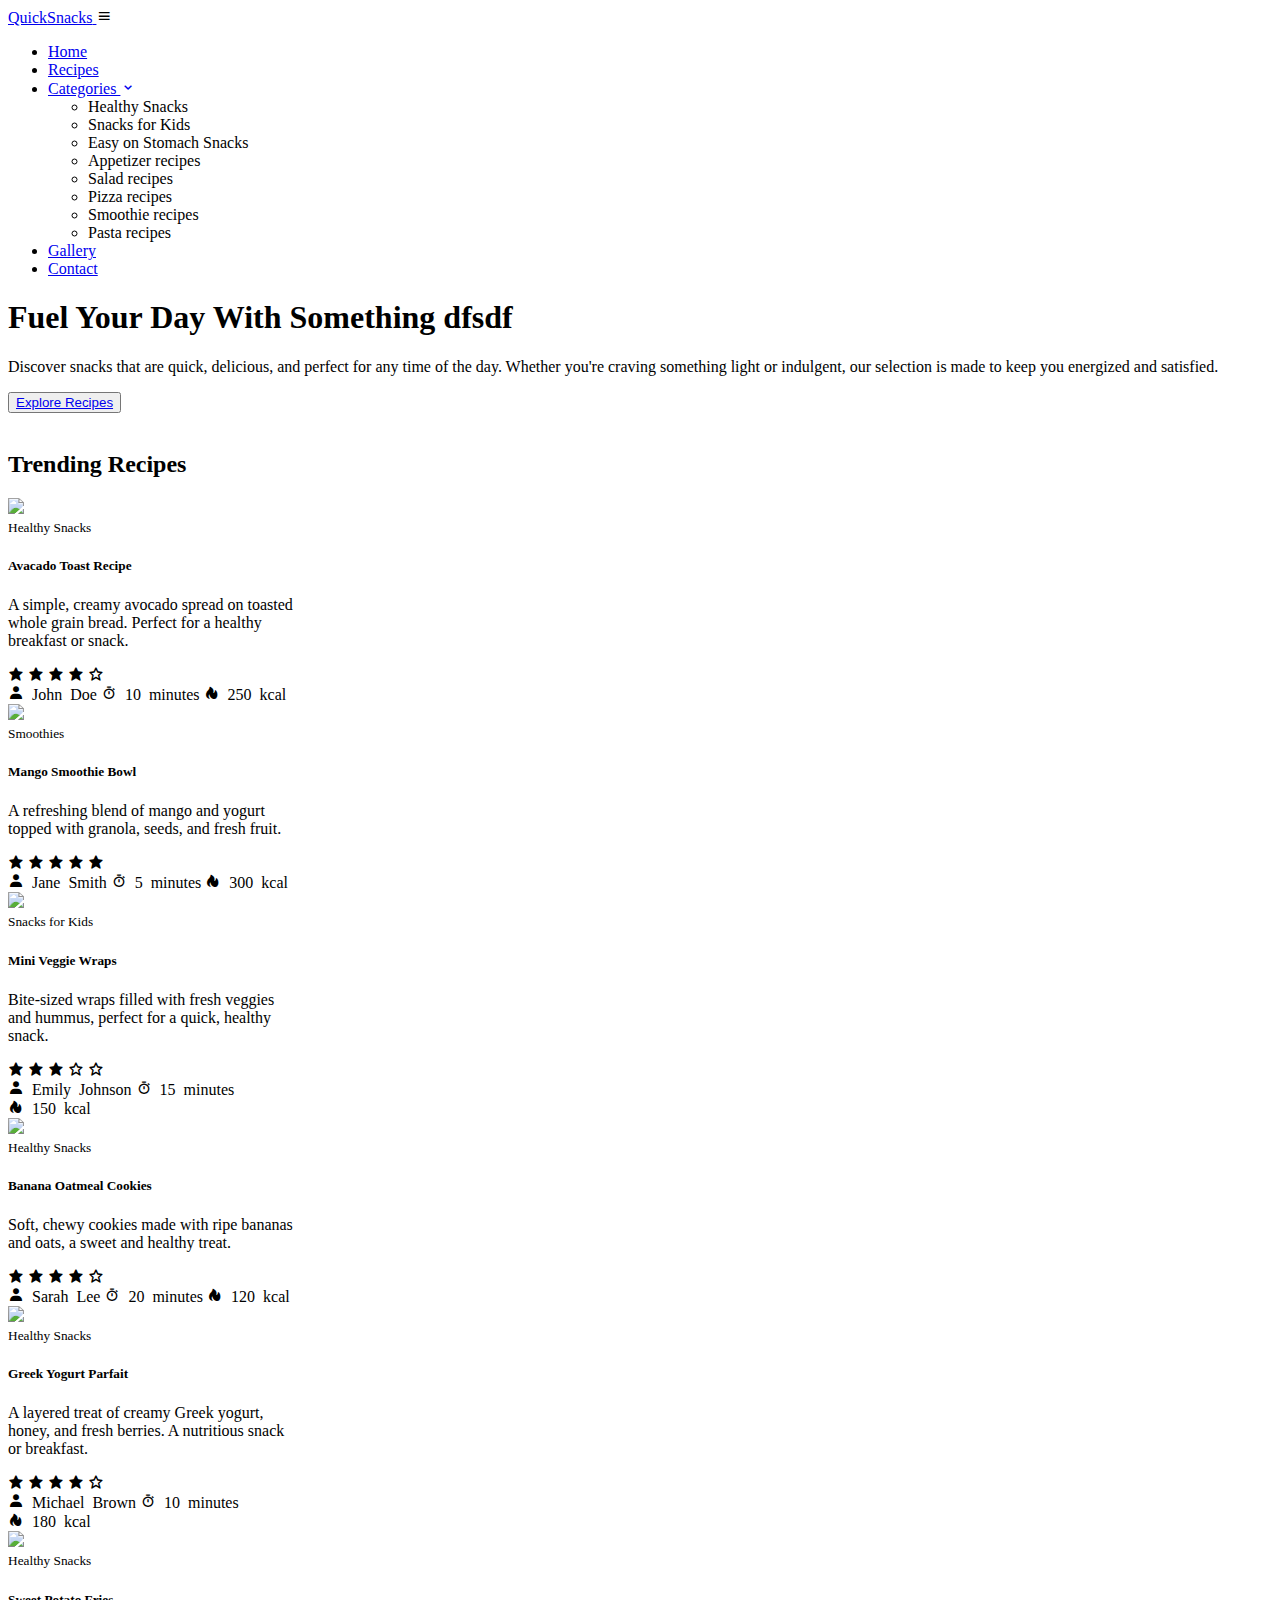
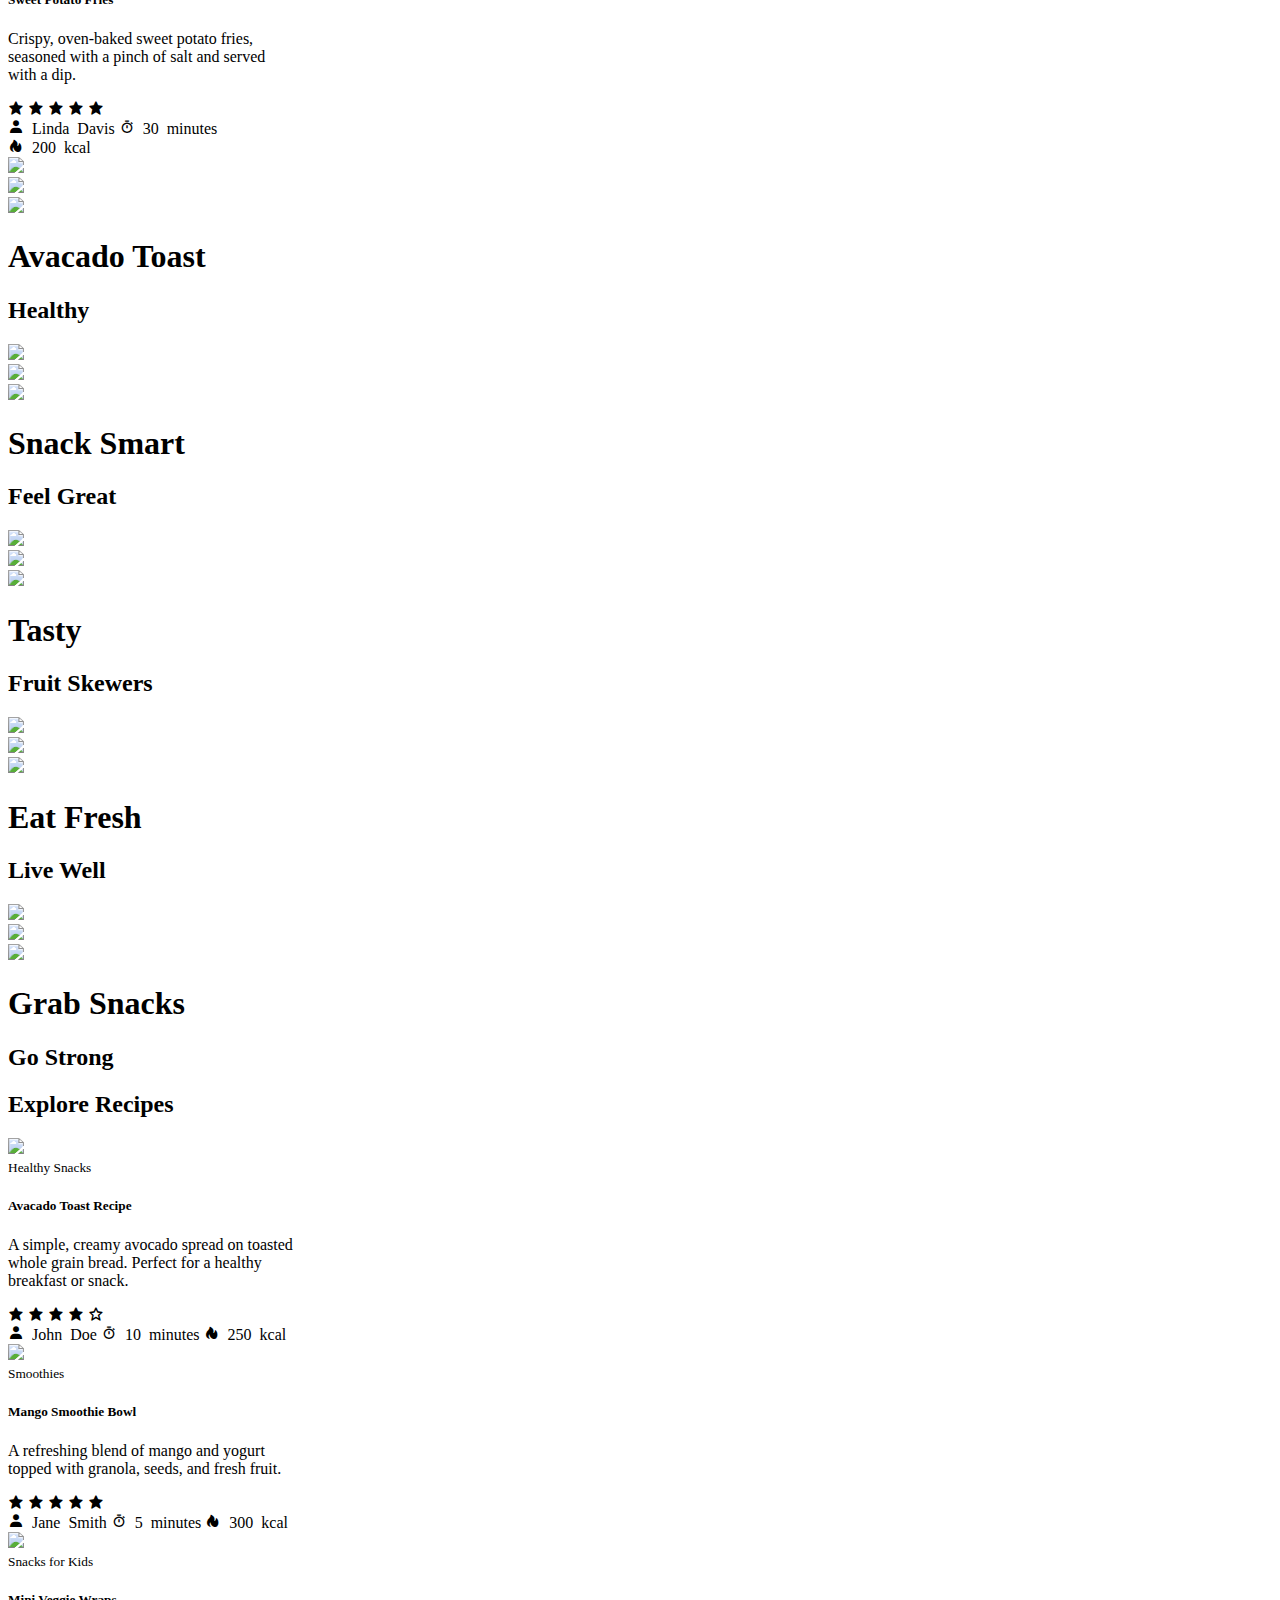
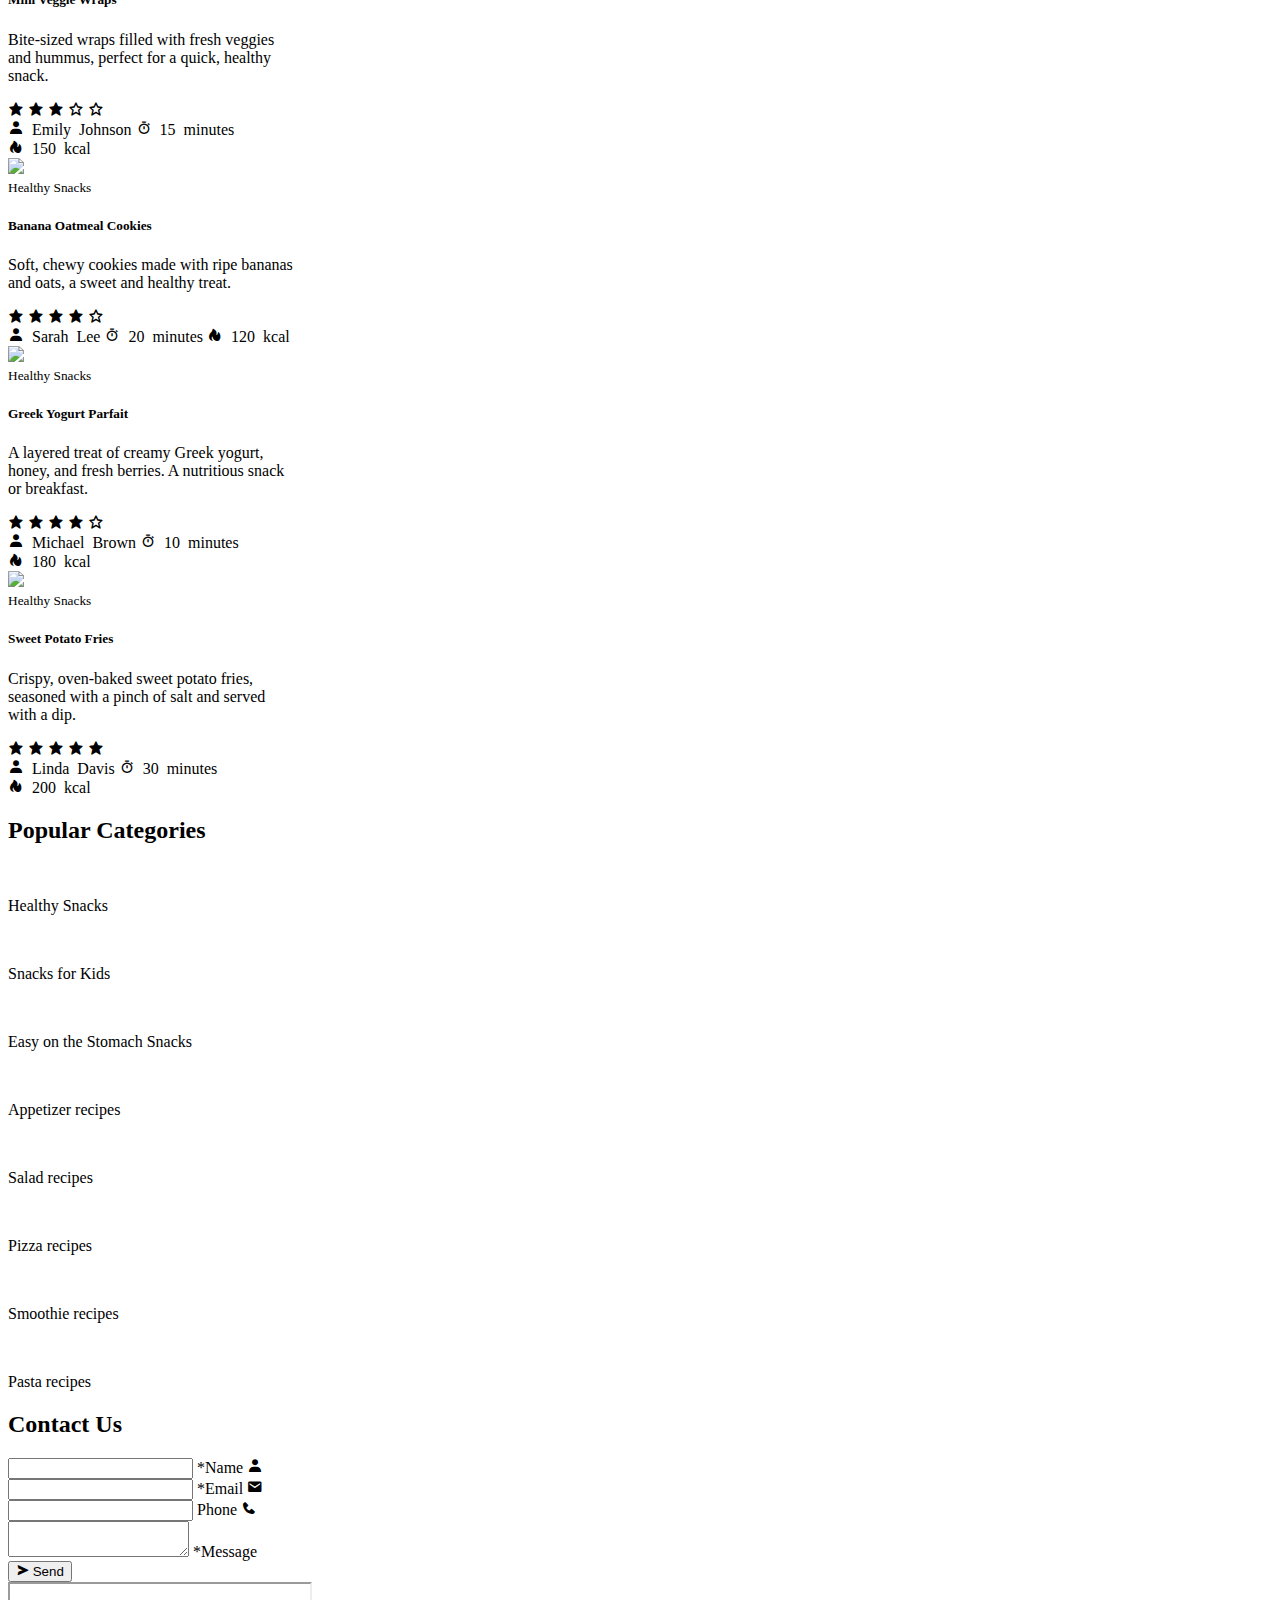
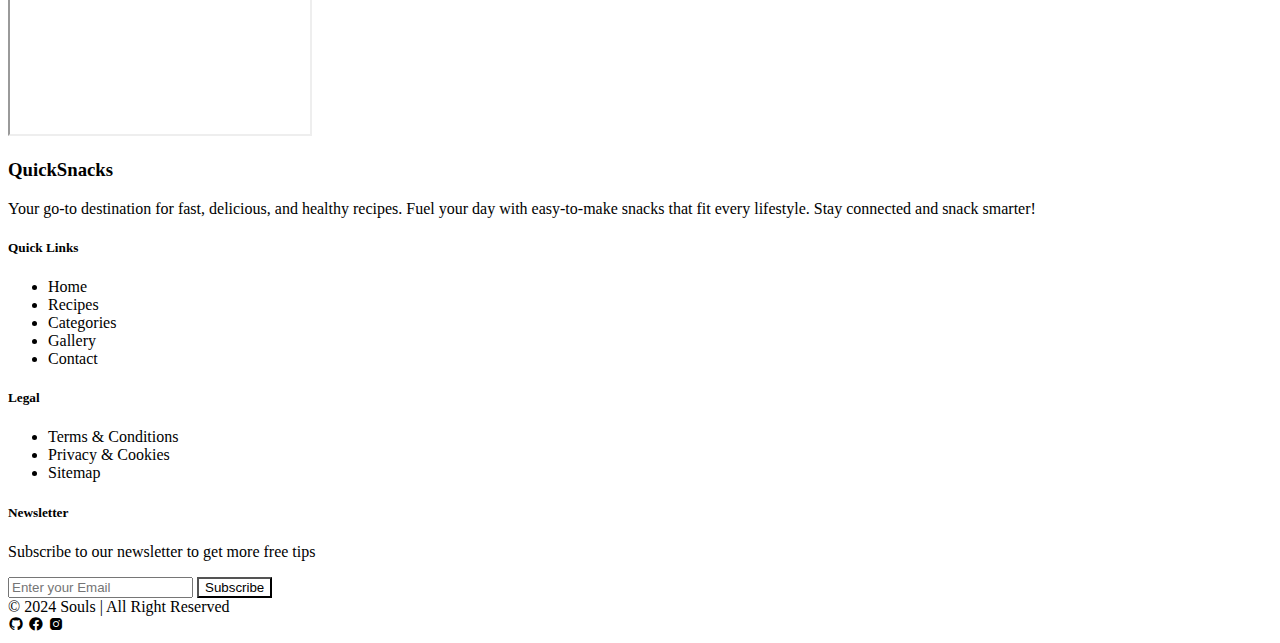
==== commit 81668e1a: "Add files via upload" ====
--- a/index.html
+++ b/index.html
@@ -9,8 +9,8 @@
     <!-- Info: Boxicons Cdn -->
     <link href='https://unpkg.com/boxicons@2.1.4/css/boxicons.min.css' rel='stylesheet'>
     <!-- Info: Bootstrap 5 Cdn -->
-    <link href="https://cdn.jsdelivr.net/npm/bootstrap@5.0.2/dist/css/bootstrap.min.css" rel="stylesheet"
-        integrity="sha384-EVSTQN3/azprG1Anm3QDgpJLIm9Nao0Yz1ztcQTwFspd3yD65VohhpuuCOmLASjC" crossorigin="anonymous">
+    <link href="https://cdn.jsdelivr.net/npm/bootstrap@5.2.3/dist/css/bootstrap.min.css" rel="stylesheet"
+        integrity="sha384-rbsA2VBKQhggwzxH7pPCaAqO46MgnOM80zW1RWuH61DGLwZJEdK2Kadq2F9CUG65" crossorigin="anonymous">
     <!-- Info: Custom Css -->
     <link rel="stylesheet" href="./css/style.css">
 </head>
@@ -19,7 +19,7 @@
     <!-- Info: Header -->
     <header>
         <a href="index.html" id="logo">
-            <img src="./assets/images/logo.png" alt="Navbar Logo" class="logo me-2">
+            <!-- <img src="./assets/images/logo.png" alt="Navbar Logo" class="logo me-2"> -->
             Quick<span style="color: var(--primary-color);">Snacks</span>
         </a>
 
@@ -28,8 +28,24 @@
         <nav class="navbar">
             <ul class="nav__links m-0">
                 <li><a href="#home" target="_self">Home</a></li>
-                <li><a href="#">Recipes</a></li>
-                <li><a href="#">Categories</a></li>
+                <li><a href="recipes.html">Recipes</a></li>
+                <li>
+                    <span class="categories">
+                        <a href="#" class="categories-action">
+                            Categories <i class='bx bx-chevron-down'></i>
+                        </a>
+                        <ul class="categories-list hide">
+                            <li>Healthy Snacks</li>
+                            <li>Snacks for Kids</li>
+                            <li>Easy on Stomach Snacks</li>
+                            <li>Appetizer recipes</li>
+                            <li>Salad recipes</li>
+                            <li>Pizza recipes</li>
+                            <li>Smoothie recipes</li>
+                            <li>Pasta recipes</li>
+                        </ul>
+                    </span>
+                </li>
                 <li><a href="#">Gallery</a></li>
                 <li><a href="#contact">Contact</a></li>
             </ul>
@@ -44,15 +60,14 @@
                 <p>Discover snacks that are quick, delicious, and perfect for any time of the day. Whether you're
                     craving something light or indulgent, our selection is made to keep you energized and satisfied.</p>
                 <div class="hero-btn">
-                    <button class="btn fw-semibold px-5 py-2 text-white">Sign up</button>
-                </div>
-                <div>Do you have account?
-                    <a href="#" class="text-decoration-none" style="color: var(--primary-color);">Login</a>
-                </div>
-            </div>
-
-            <div class="hero-img-wrp sec  d-flex justify-content-evenly align-items-center p-3 overflow-hidden">
-                <img src="./assets/images/blob2.png" class="blob position-absolute z-n1  end-0" alt="">
+                    <button class="btn fw-semibold px-3 py-2">
+                        <a href="recipes" class="text-decoration-none text-white">Explore Recipes</a>
+                    </button>
+                </div>
+            </div>
+
+            <div class="hero-img-wrp sec d-flex justify-content-evenly align-items-center p-3 overflow-hidden">
+                <img src="./assets/images/blob2.png" class="blob position-absolute end-0 p-2" alt="">
                 <img class="w-100 pizza" src="./assets/images/pizza2.png" alt="">
             </div>
         </div>
@@ -66,42 +81,42 @@
                     Recipes</span></h2>
             <div class="card-container w-100 d-flex flex-wrap align-items-center justify-content-evenly gap-5">
                 <!-- ?------------------Card 1--------------------->
-                <!-- <div class="card">
-                    <div class="card-img">
-                        <img src="./assets/images/avacado-toast-2.jpg">
-                    </div>
-                    <div class="card-body">
-                        <small class="card-category">Healthy Snacks</small>
+                <div class="card" style="width: 18rem;">
+                    <div class="card-img  overflow-hidden d-flex">
+                        <img class="w-100 object-fit-cover" src="./assets/images/avacado-toast-2.jpg">
+                    </div>
+                    <div class="card-body text-center d-flex flex-column justify-content-between">
+                        <small class="cat-title">Healthy Snacks</small>
                         <h5 class="card-title">Avacado Toast Recipe</h5>
                         <p class="card-text">A simple, creamy avocado spread on toasted whole grain bread. Perfect for a
                             healthy breakfast or snack.</p>
 
-                        <div class="card-rating">
-                            <i class='bx bxs-star'></i>
-                            <i class='bx bxs-star'></i>
-                            <i class='bx bxs-star'></i>
-                            <i class='bx bxs-star'></i>
-                            <i class='bx bx-star'></i>
-                        </div>
-                        <div class="detail-bx">
-                            <div class="bx">
-                                <i class='bx bxs-user'></i>
-                                <span class="made-by">John Doe</span>
-                            </div>
-                            <div class="bx">
-                                <i class='bx bx-stopwatch'></i>
-                                <span class="time-taken">10 minutes</span>
-                            </div>
-                            <div class="bx">
-                                <i class='bx bxs-hot'></i>
-                                <span class="calories">250 kcal</span>
-                            </div>
-                        </div>
-                    </div>
-                </div> -->
+                        <div class="card-rating px-2 d-flex justify-content-center fs-5">
+                            <i class='bx bxs-star'></i>
+                            <i class='bx bxs-star'></i>
+                            <i class='bx bxs-star'></i>
+                            <i class='bx bxs-star'></i>
+                            <i class='bx bx-star'></i>
+                        </div>
+                        <div class="detail-bx p-2 d-flex align-items-center justify-content-evenly mt-3 gap-2 rounded">
+                            <div class="bx d-flex align-items-center gap-1">
+                                <i class='bx bxs-user text-danger'></i>
+                                <span>John Doe</span>
+                            </div>
+                            <div class="bx d-flex align-items-center gap-1">
+                                <i class='bx bx-stopwatch text-danger'></i>
+                                <span>10 minutes</span>
+                            </div>
+                            <div class="bx d-flex align-items-center gap-1">
+                                <i class='bx bxs-hot text-danger'></i>
+                                <span>250 kcal</span>
+                            </div>
+                        </div>
+                    </div>
+                </div>
                 <!-- ?------------------Card 2--------------------->
-                <!-- <div class="card" style="width: 18rem;">
-                    <div class="card-img overflow-hidden d-flex">
+                <div class="card" style="width: 18rem;">
+                    <div class="card-img  overflow-hidden d-flex">
                         <img class="w-100 object-fit-cover" src="./assets/images/mango-smoothie.jpeg">
                     </div>
                     <div class="card-body text-center d-flex flex-column justify-content-between">
@@ -132,10 +147,10 @@
                             </div>
                         </div>
                     </div>
-                </div> -->
+                </div>
                 <!-- ?------------------Card 3--------------------->
-                <!-- <div class="card" style="width: 18rem;">
-                    <div class="card-img overflow-hidden d-flex">
+                <div class="card" style="width: 18rem;">
+                    <div class="card-img  overflow-hidden d-flex">
                         <img class="w-100 object-fit-cover" src="./assets/images/mini-veggies.jpg">
                     </div>
                     <div class="card-body text-center d-flex flex-column justify-content-between">
@@ -166,10 +181,10 @@
                             </div>
                         </div>
                     </div>
-                </div> -->
+                </div>
                 <!-- ?------------------Card 4--------------------->
-                <!-- <div class="card" style="width: 18rem;">
-                    <div class="card-img overflow-hidden d-flex">
+                <div class="card" style="width: 18rem;">
+                    <div class="card-img  overflow-hidden d-flex">
                         <img class="w-100 object-fit-cover" src="./assets/images/delicious-cookies-banana.jpg">
                     </div>
                     <div class="card-body text-center d-flex flex-column justify-content-between">
@@ -200,10 +215,10 @@
                             </div>
                         </div>
                     </div>
-                </div> -->
+                </div>
                 <!-- ?------------------Card 5--------------------->
-                <!-- <div class="card" style="width: 18rem;">
-                    <div class="card-img overflow-hidden d-flex">
+                <div class="card" style="width: 18rem;">
+                    <div class="card-img  overflow-hidden d-flex">
                         <img class="w-100 object-fit-cover" src="./assets/images/greek-yougurt.jpg">
                     </div>
                     <div class="card-body text-center d-flex flex-column justify-content-between">
@@ -234,10 +249,10 @@
                             </div>
                         </div>
                     </div>
-                </div> -->
+                </div>
                 <!-- ?------------------Card 6--------------------->
-                <!-- <div class="card" style="width: 18rem;">
-                    <div class="card-img overflow-hidden d-flex">
+                <div class="card" style="width: 18rem;">
+                    <div class="card-img  overflow-hidden d-flex">
                         <img class="w-100 object-fit-cover" src="./assets/images/sweet-potato.jpg">
                     </div>
                     <div class="card-body text-center d-flex flex-column justify-content-between">
@@ -268,7 +283,7 @@
                             </div>
                         </div>
                     </div>
-                </div> -->
+                </div>
             </div>
         </div>
     </section>
@@ -414,44 +429,44 @@
         <div class="container py-5 d-flex flex-column gap-3">
             <h2 class="explore-head fs-1 text-center fw-bold">Explore<span style="color: var(--primary-color);">
                     Recipes</span></h2>
-            <div class="explore card-container w-100 d-flex flex-wrap align-items-center justify-content-evenly gap-5">
+            <div class="card-container w-100 d-flex flex-wrap align-items-center justify-content-evenly gap-5">
                 <!-- ?------------------Card 1--------------------->
-               <!-- <div class="card">
-                    <div class="card-img">
-                        <img src="./assets/images/avacado-toast-2.jpg">
-                    </div>
-                    <div class="card-body">
-                        <small class="card-category">Healthy Snacks</small>
+                <div class="card" style="width: 18rem;">
+                    <div class="card-img  overflow-hidden d-flex">
+                        <img class="w-100 object-fit-cover" src="./assets/images/avacado-toast-2.jpg">
+                    </div>
+                    <div class="card-body text-center d-flex flex-column justify-content-between">
+                        <small class="cat-title">Healthy Snacks</small>
                         <h5 class="card-title">Avacado Toast Recipe</h5>
                         <p class="card-text">A simple, creamy avocado spread on toasted whole grain bread. Perfect for a
                             healthy breakfast or snack.</p>
 
-                        <div class="card-rating">
-                            <i class='bx bxs-star'></i>
-                            <i class='bx bxs-star'></i>
-                            <i class='bx bxs-star'></i>
-                            <i class='bx bxs-star'></i>
-                            <i class='bx bx-star'></i>
-                        </div>
-                        <div class="detail-bx">
-                            <div class="bx">
-                                <i class='bx bxs-user'></i>
-                                <span class="made-by">John Doe</span>
-                            </div>
-                            <div class="bx">
-                                <i class='bx bx-stopwatch'></i>
-                                <span class="time-taken">10 minutes</span>
-                            </div>
-                            <div class="bx">
-                                <i class='bx bxs-hot'></i>
-                                <span class="calories">250 kcal</span>
-                            </div>
-                        </div>
-                    </div>
-                </div> -->
+                        <div class="card-rating px-2 d-flex justify-content-center fs-5">
+                            <i class='bx bxs-star'></i>
+                            <i class='bx bxs-star'></i>
+                            <i class='bx bxs-star'></i>
+                            <i class='bx bxs-star'></i>
+                            <i class='bx bx-star'></i>
+                        </div>
+                        <div class="detail-bx p-2 d-flex align-items-center justify-content-evenly mt-3 gap-2 rounded">
+                            <div class="bx d-flex align-items-center gap-1">
+                                <i class='bx bxs-user text-danger'></i>
+                                <span>John Doe</span>
+                            </div>
+                            <div class="bx d-flex align-items-center gap-1">
+                                <i class='bx bx-stopwatch text-danger'></i>
+                                <span>10 minutes</span>
+                            </div>
+                            <div class="bx d-flex align-items-center gap-1">
+                                <i class='bx bxs-hot text-danger'></i>
+                                <span>250 kcal</span>
+                            </div>
+                        </div>
+                    </div>
+                </div>
                 <!-- ?------------------Card 2--------------------->
-                <!-- <div class="card" style="width: 18rem;">
-                    <div class="card-img overflow-hidden d-flex">
+                <div class="card" style="width: 18rem;">
+                    <div class="card-img  overflow-hidden d-flex">
                         <img class="w-100 object-fit-cover" src="./assets/images/mango-smoothie.jpeg">
                     </div>
                     <div class="card-body text-center d-flex flex-column justify-content-between">
@@ -482,10 +497,10 @@
                             </div>
                         </div>
                     </div>
-                </div> -->
+                </div>
                 <!-- ?------------------Card 3--------------------->
-                <!-- <div class="card" style="width: 18rem;">
-                    <div class="card-img overflow-hidden d-flex">
+                <div class="card" style="width: 18rem;">
+                    <div class="card-img  overflow-hidden d-flex">
                         <img class="w-100 object-fit-cover" src="./assets/images/mini-veggies.jpg">
                     </div>
                     <div class="card-body text-center d-flex flex-column justify-content-between">
@@ -516,10 +531,10 @@
                             </div>
                         </div>
                     </div>
-                </div> -->
+                </div>
                 <!-- ?------------------Card 4--------------------->
-                <!-- <div class="card" style="width: 18rem;">
-                    <div class="card-img overflow-hidden d-flex">
+                <div class="card" style="width: 18rem;">
+                    <div class="card-img  overflow-hidden d-flex">
                         <img class="w-100 object-fit-cover" src="./assets/images/delicious-cookies-banana.jpg">
                     </div>
                     <div class="card-body text-center d-flex flex-column justify-content-between">
@@ -550,10 +565,10 @@
                             </div>
                         </div>
                     </div>
-                </div> -->
+                </div>
                 <!-- ?------------------Card 5--------------------->
-                <!-- <div class="card" style="width: 18rem;">
-                    <div class="card-img overflow-hidden d-flex">
+                <div class="card" style="width: 18rem;">
+                    <div class="card-img  overflow-hidden d-flex">
                         <img class="w-100 object-fit-cover" src="./assets/images/greek-yougurt.jpg">
                     </div>
                     <div class="card-body text-center d-flex flex-column justify-content-between">
@@ -584,10 +599,10 @@
                             </div>
                         </div>
                     </div>
-                </div> -->
+                </div>
                 <!-- ?------------------Card 6--------------------->
-                <!-- <div class="card" style="width: 18rem;">
-                    <div class="card-img overflow-hidden d-flex">
+                <div class="card" style="width: 18rem;">
+                    <div class="card-img  overflow-hidden d-flex">
                         <img class="w-100 object-fit-cover" src="./assets/images/sweet-potato.jpg">
                     </div>
                     <div class="card-body text-center d-flex flex-column justify-content-between">
@@ -618,7 +633,7 @@
                             </div>
                         </div>
                     </div>
-                </div> -->
+                </div>
             </div>
         </div>
     </section>
@@ -630,7 +645,7 @@
             <h2 class="cat-head fs-1 text-center fw-bold">Popular<span style="color: var(--primary-color);">
                     Categories</span></h2>
             <div class="categories-container w-100 d-flex flex-wrap justify-content-center gap-4">
-                <div class="category-body d-flex flex-column align-items-center gap-2 gap-2">
+                <div class="category-body d-flex flex-column align-items-center gap-2" data-cat="healthy-snacks">
                     <div class="category-img">
                         <img src="./assets/images/healthy-snacks-category.png" class="w-100" alt="">
                     </div>
@@ -638,7 +653,7 @@
                         <p>Healthy Snacks</p>
                     </div>
                 </div>
-                <div class="category-body d-flex flex-column align-items-center gap-2">
+                <div class="category-body d-flex flex-column align-items-center gap-2" data-cat="snack-for-kids">
                     <div class="category-img">
                         <img src="./assets/images/snacks-kids.jpg" class="w-100" alt="">
                     </div>
@@ -646,37 +661,37 @@
                         <p>Snacks for Kids</p>
                     </div>
                 </div>
-                <div class="category-body d-flex flex-column align-items-center gap-2">
+                <div class="category-body d-flex flex-column align-items-center gap-2" data-cat="easy-stomach">
                     <div class="category-img"><img src="./assets/images/easy-snack.jpeg" class="w-100" alt=""></div>
                     <div class="category-txt">
                         <p>Easy on the Stomach Snacks</p>
                     </div>
                 </div>
-                <div class="category-body d-flex flex-column align-items-center gap-2">
+                <div class="category-body d-flex flex-column align-items-center gap-2" data-cat="appetizer">
                     <div class="category-img"><img src="./assets/images/appetizer.png" class="w-100" alt=""></div>
                     <div class="category-txt">
                         <p>Appetizer recipes</p>
                     </div>
                 </div>
-                <div class="category-body d-flex flex-column align-items-center gap-2">
+                <div class="category-body d-flex flex-column align-items-center gap-2" data-cat="salad">
                     <div class="category-img"><img src="./assets/images/salad.png" class="w-100" alt=""></div>
                     <div class="category-txt">
                         <p>Salad recipes</p>
                     </div>
                 </div>
-                <div class="category-body d-flex flex-column align-items-center gap-2">
+                <div class="category-body d-flex flex-column align-items-center gap-2" data-cat="pizza">
                     <div class="category-img"><img src="./assets/images/pizza3.jpg" class="w-100" alt=""></div>
                     <div class="category-txt">
                         <p>Pizza recipes</p>
                     </div>
                 </div>
-                <div class="category-body d-flex flex-column align-items-center gap-2">
+                <div class="category-body d-flex flex-column align-items-center gap-2" data-cat="smoothies">
                     <div class="category-img"><img src="./assets/images/smoothies-cat2.png" class="w-100" alt=""></div>
                     <div class="category-txt">
                         <p>Smoothie recipes</p>
                     </div>
                 </div>
-                <div class="category-body d-flex flex-column align-items-center gap-2">
+                <div class="category-body d-flex flex-column align-items-center gap-2" data-cat="pasta">
                     <div class="category-img"><img src="./assets/images/pasta.jpg" class="w-100" alt=""></div>
                     <div class="category-txt">
                         <p>Pasta recipes</p>
